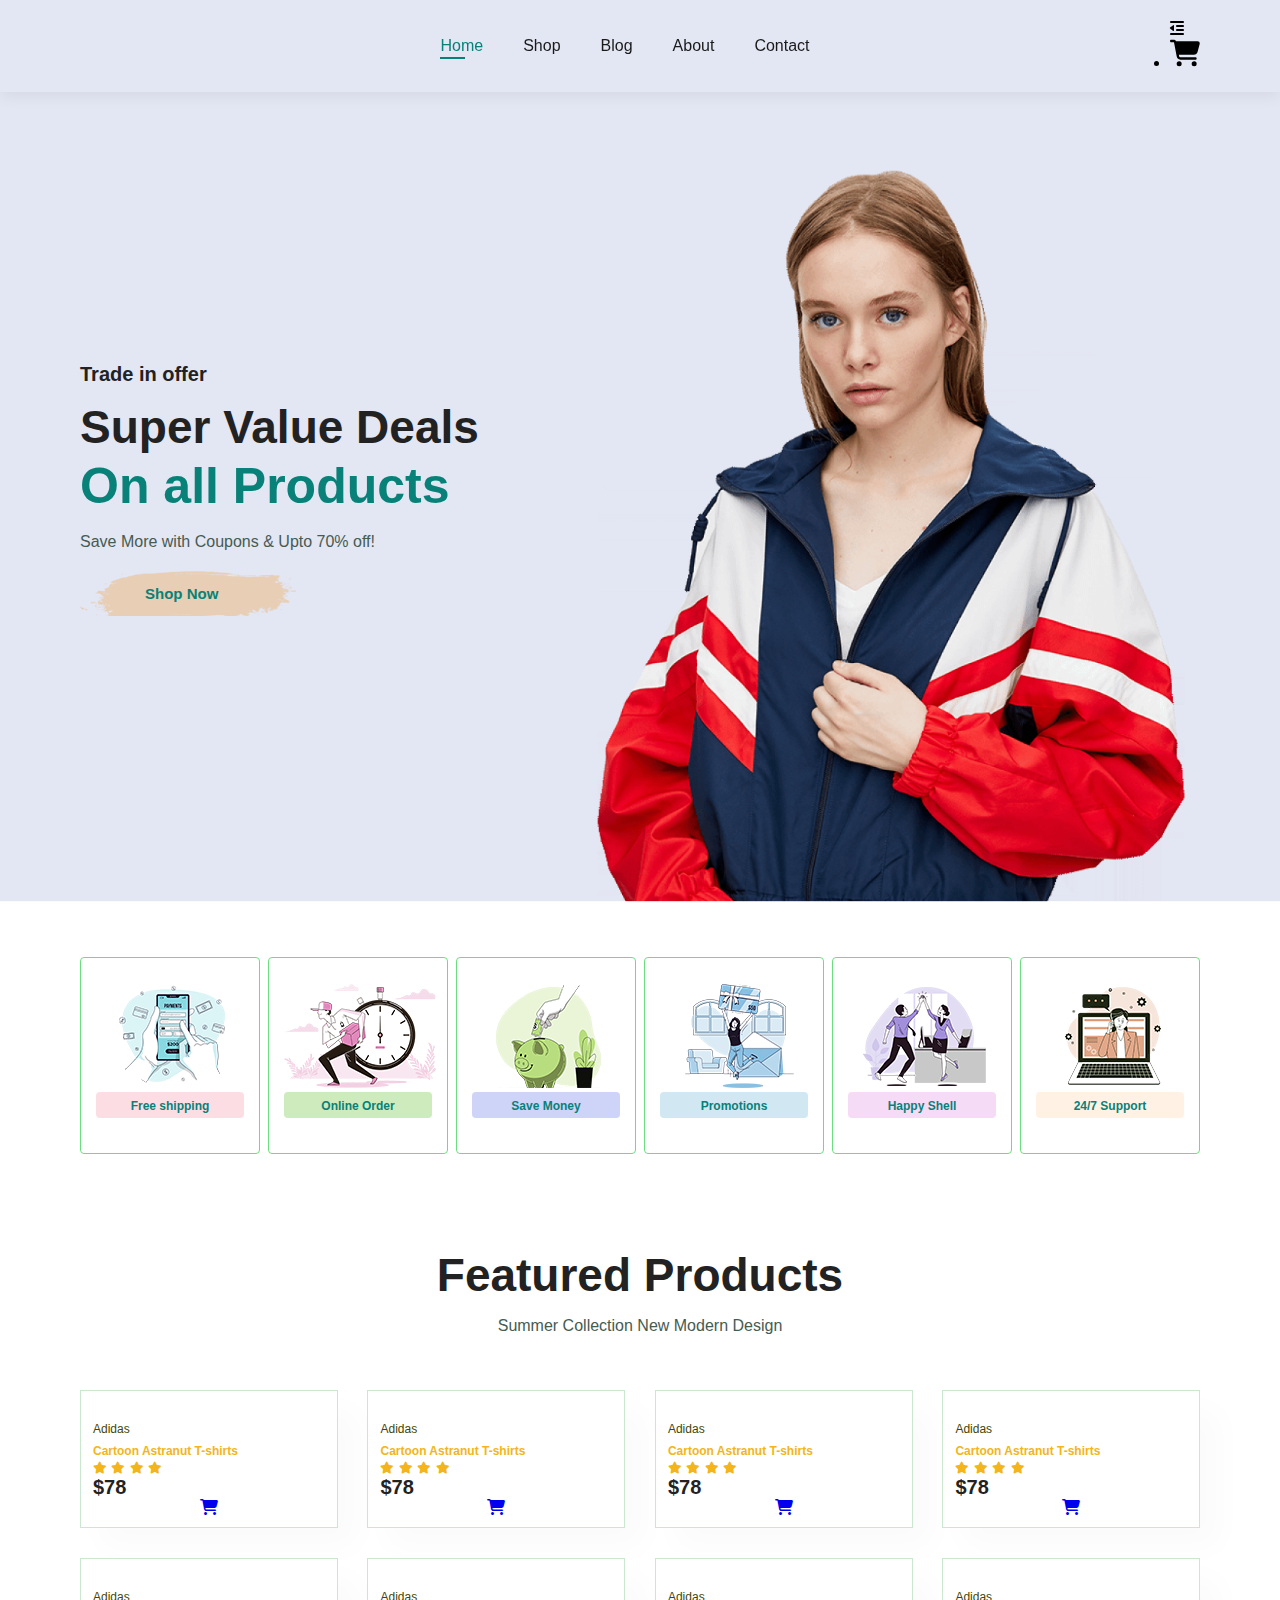
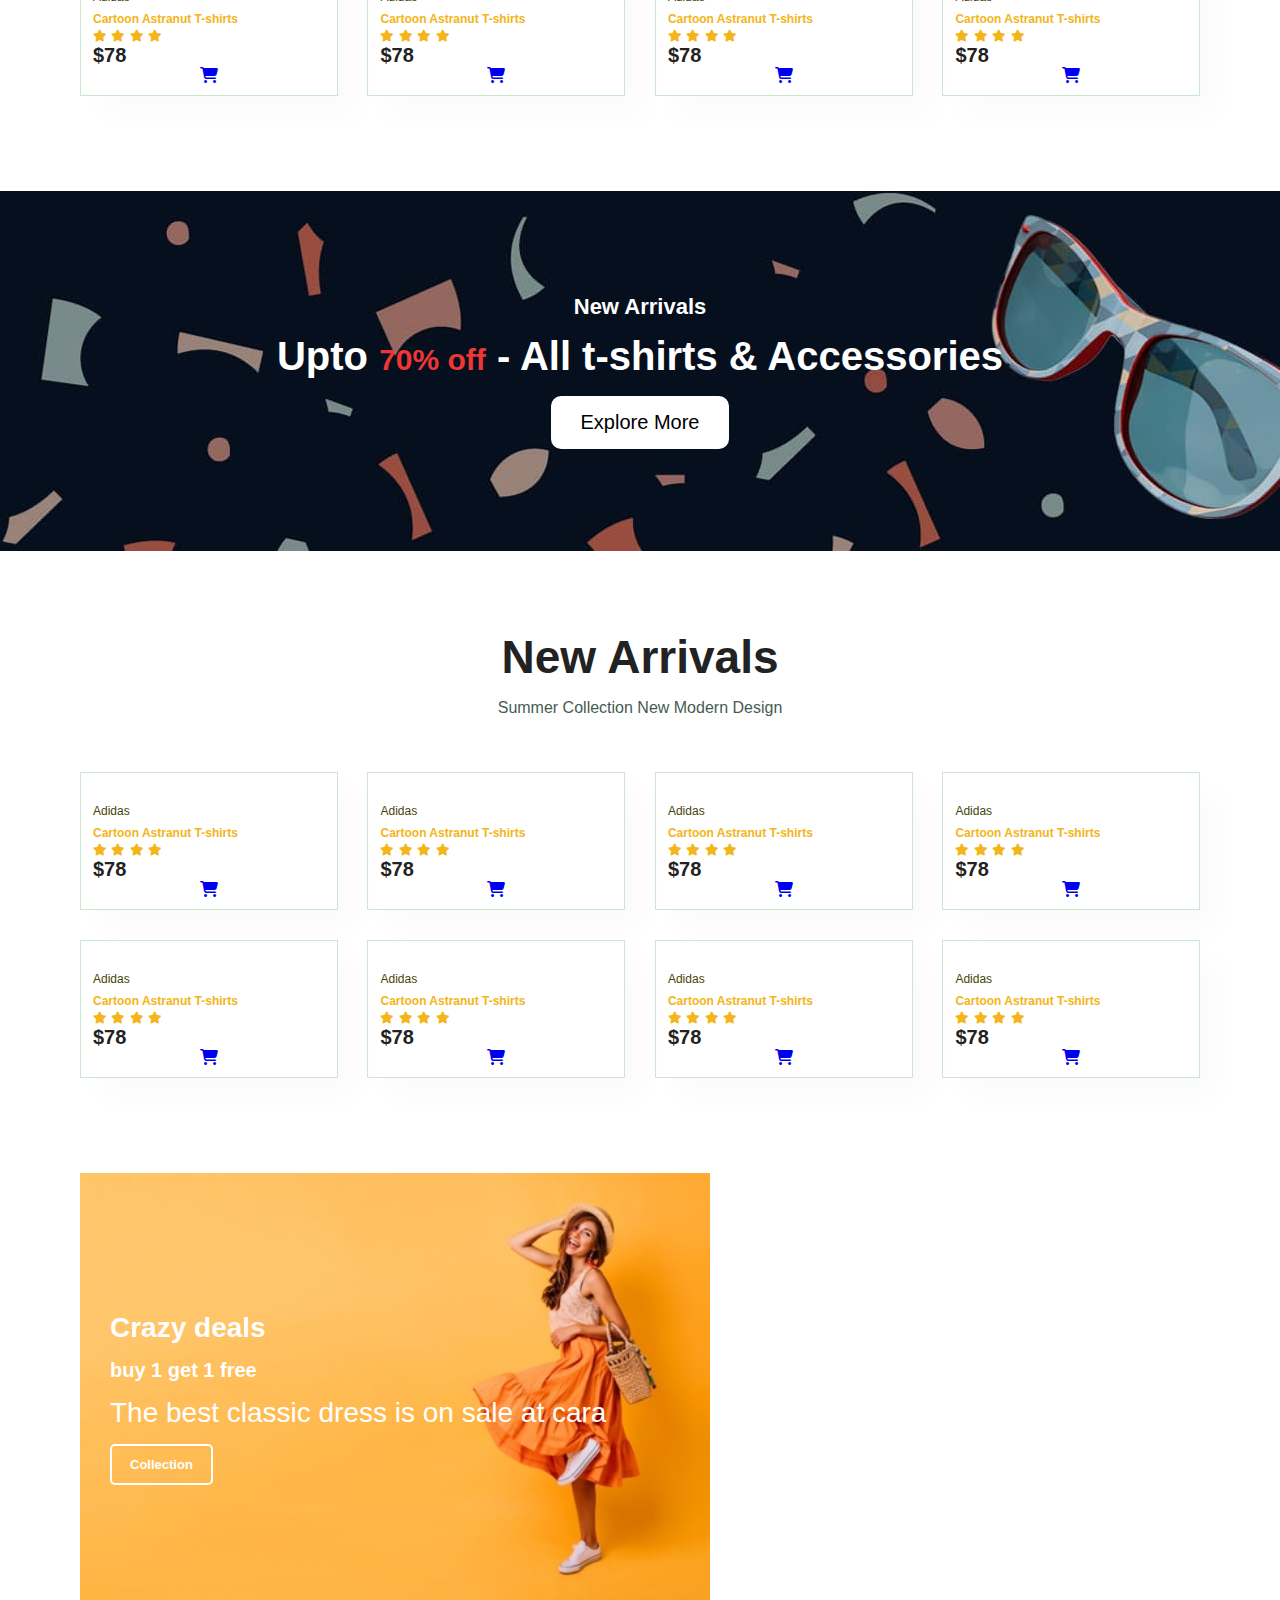
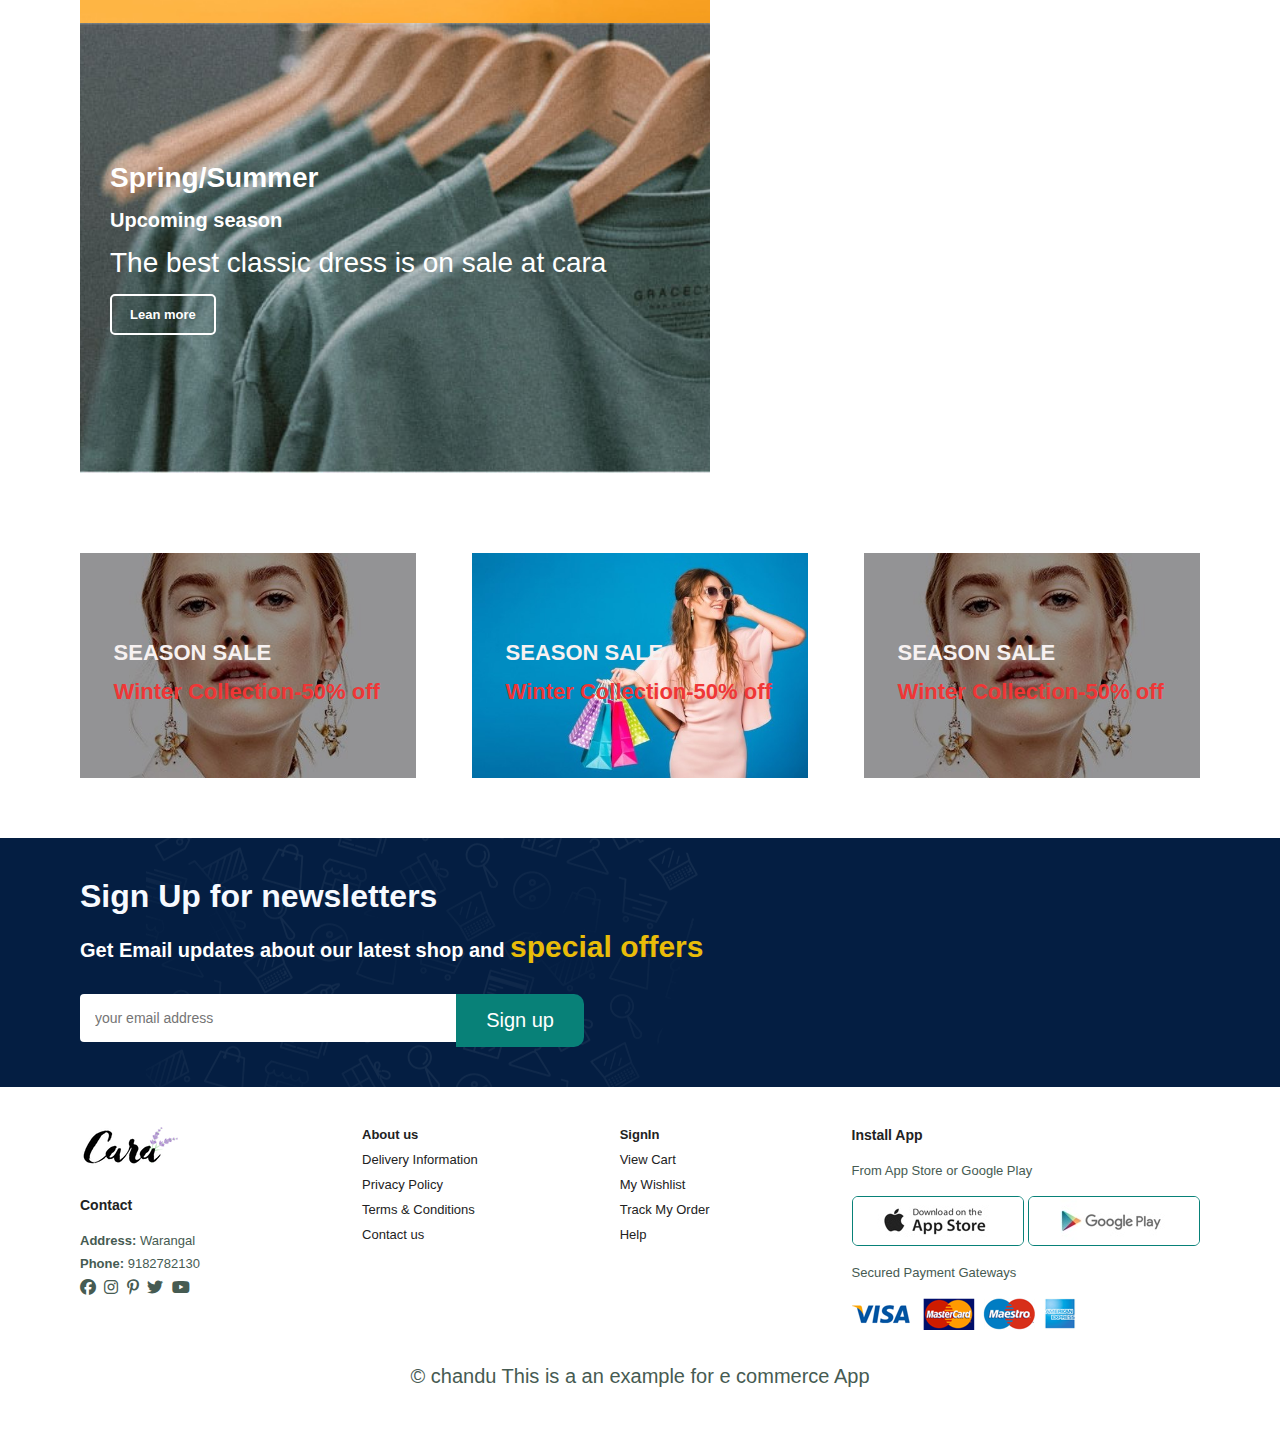
==== index.html @ d05af9f9 "project1" ====
<!DOCTYPE html>
<html lang="en">

<head>
    <meta charset="UTF-8">
    <meta http-equiv="X-UA-Compatible" content="IE=edge">
    <meta name="viewport" content="width=device-width, initial-scale=1.0">
    <title>ecommerce</title>
    <!-- css links -->
    <link rel="stylesheet" href="style.css">

    <link rel="stylesheet" href="https://cdnjs.cloudflare.com/ajax/libs/font-awesome/6.4.0/css/all.min.css">

    <!-- css links -->



</head>

<body>
    <section id="header">
        <a href="#"><img src="./assets/logo.png" alt=""></a>
        <div>
            <ul id="navbar">
                <li><a class="active" href="index.html">Home</a></li>
                <li><a href="shop.html">Shop</a></li>
                <li><a href="blog.html">Blog</a></li>
                <li><a href="about.html">About</a></li>
                <li><a href="contact.html">Contact</a></li>
             
            </ul>
        </div>
        <div id="mobile">
            <i id="bar" class="fas fa-outdent"> </i>
            <li><a href=""><svg xmlns="http://www.w3.org/2000/svg" width="30px" height="30px"
                viewBox="0 0 576 512"><!--! Font Awesome Pro 6.4.0 by @fontawesome - https://fontawesome.com License - https://fontawesome.com/license (Commercial License) Copyright 2023 Fonticons, Inc. -->
                <path
                    d="M0 24C0 10.7 10.7 0 24 0H69.5c22 0 41.5 12.8 50.6 32h411c26.3 0 45.5 25 38.6 50.4l-41 152.3c-8.5 31.4-37 53.3-69.5 53.3H170.7l5.4 28.5c2.2 11.3 12.1 19.5 23.6 19.5H488c13.3 0 24 10.7 24 24s-10.7 24-24 24H199.7c-34.6 0-64.3-24.6-70.7-58.5L77.4 54.5c-.7-3.8-4-6.5-7.9-6.5H24C10.7 48 0 37.3 0 24zM128 464a48 48 0 1 1 96 0 48 48 0 1 1 -96 0zm336-48a48 48 0 1 1 0 96 48 48 0 1 1 0-96z" />
            </svg> </a></li>
        </div>
    </section>
    <section id="hero">
        <h4>Trade in offer</h4>
        <h2>Super Value Deals</h2>
        <h1>On all Products</h1>
        <p> Save More with Coupons & Upto 70% off!</p>
        <button>Shop Now</button>
    </section>

    <section id="feature" class="section-p1">
        <div class="fe-box">
            <img src="img/features/f1.png" alt="">
            <h6>Free shipping</h6>
        </div>
        <div class="fe-box">
            <img src="img/features/f2.png" alt="">
            <h6>Online Order</h6>
        </div>
        <div class="fe-box">
            <img src="img/features/f3.png" alt="">
            <h6>Save Money</h6>
        </div>
        <div class="fe-box">
            <img src="img/features/f4.png" alt="">
            <h6>Promotions</h6>
        </div>
        <div class="fe-box">
            <img src="img/features/f5.png" alt="">
            <h6>Happy Shell</h6>
        </div>
        <div class="fe-box">
            <img src="img/features/f6.png" alt="">
            <h6>24/7 Support</h6>
        </div>
    </section>


    <section id="product1" class="section-p1">
        <h2>Featured Products </h2>
        <p>Summer Collection New Modern Design</p>
        <div class="pro-container">
            <div class="pro">
                <img src="img/Products/f1.jpg" alt="">
                <div class="des">
                    <span>Adidas</span>
                    <h5>Cartoon Astranut T-shirts</h5>
                    <div class="star">
                        <i class="fa-solid fa-star"></i>
                        <i class="fa-solid fa-star"></i>
                        <i class="fa-solid fa-star"></i>
                        <i class="fa-solid fa-star"></i>
                    </div>
                    <h4>$78</h4>
                </div>
                <a href="#"><i class="fa-solid fa-cart-shopping" id="cart"></i></i></a>
            </div>
            <div class="pro">
                <img src="img/Products/f2.jpg" alt="">
                <div class="des">
                    <span>Adidas</span>
                    <h5>Cartoon Astranut T-shirts</h5>
                    <div class="star">
                        <i class="fa-solid fa-star"></i>
                        <i class="fa-solid fa-star"></i>
                        <i class="fa-solid fa-star"></i>
                        <i class="fa-solid fa-star"></i>
                    </div>
                    <h4>$78</h4>
                </div>
                <a href="#"><i class="fa-solid fa-cart-shopping" id="cart"></i></i></a>
            </div>
            <div class="pro">
                <img src="img/Products/f3.jpg" alt="">
                <div class="des">
                    <span>Adidas</span>
                    <h5>Cartoon Astranut T-shirts</h5>
                    <div class="star">
                        <i class="fa-solid fa-star"></i>
                        <i class="fa-solid fa-star"></i>
                        <i class="fa-solid fa-star"></i>
                        <i class="fa-solid fa-star"></i>
                    </div>
                    <h4>$78</h4>
                </div>
                <a href="#"><i class="fa-solid fa-cart-shopping" id="cart"></i></i></a>
            </div>
            <div class="pro">
                <img src="img/Products/f4.jpg" alt="">
                <div class="des">
                    <span>Adidas</span>
                    <h5>Cartoon Astranut T-shirts</h5>
                    <div class="star">
                        <i class="fa-solid fa-star"></i>
                        <i class="fa-solid fa-star"></i>
                        <i class="fa-solid fa-star"></i>
                        <i class="fa-solid fa-star"></i>
                    </div>
                    <h4>$78</h4>
                </div>
                <a href="#"><i class="fa-solid fa-cart-shopping" id="cart"></i></i></a>
            </div>
            <div class="pro">
                <img src="img/Products/f5.jpg" alt="">
                <div class="des">
                    <span>Adidas</span>
                    <h5>Cartoon Astranut T-shirts</h5>
                    <div class="star">
                        <i class="fa-solid fa-star"></i>
                        <i class="fa-solid fa-star"></i>
                        <i class="fa-solid fa-star"></i>
                        <i class="fa-solid fa-star"></i>
                    </div>
                    <h4>$78</h4>
                </div>
                <a href="#"><i class="fa-solid fa-cart-shopping" id="cart"></i></i></a>
            </div>
            <div class="pro">
                <img src="img/Products/f6.jpg" alt="">
                <div class="des">
                    <span>Adidas</span>
                    <h5>Cartoon Astranut T-shirts</h5>
                    <div class="star">
                        <i class="fa-solid fa-star"></i>
                        <i class="fa-solid fa-star"></i>
                        <i class="fa-solid fa-star"></i>
                        <i class="fa-solid fa-star"></i>
                    </div>
                    <h4>$78</h4>
                </div>
                <a href="#"><i class="fa-solid fa-cart-shopping" id="cart"></i></i></a>
            </div>
            <div class="pro">
                <img src="img/Products/f7.jpg" alt="">
                <div class="des">
                    <span>Adidas</span>
                    <h5>Cartoon Astranut T-shirts</h5>
                    <div class="star">
                        <i class="fa-solid fa-star"></i>
                        <i class="fa-solid fa-star"></i>
                        <i class="fa-solid fa-star"></i>
                        <i class="fa-solid fa-star"></i>
                    </div>
                    <h4>$78</h4>
                </div>
                <a href="#"><i class="fa-solid fa-cart-shopping" id="cart"></i></i></a>
            </div>
            <div class="pro">
                <img src="img/Products/f8.jpg" alt="">
                <div class="des">
                    <span>Adidas</span>
                    <h5>Cartoon Astranut T-shirts</h5>
                    <div class="star">
                        <i class="fa-solid fa-star"></i>
                        <i class="fa-solid fa-star"></i>
                        <i class="fa-solid fa-star"></i>
                        <i class="fa-solid fa-star"></i>
                    </div>
                    <h4>$78</h4>
                </div>
                <a href="#"><i class="fa-solid fa-cart-shopping" id="cart"></i></i></a>
            </div>
        </div>
    </section>

    <section id="banner" class="section-m1">
        <h4>New Arrivals</h4>
        <h2>Upto <span>70% off</span> - All t-shirts & Accessories</h2>
        <button type="button" class="normal">Explore More </button>
    </section>

    <section id="product1" class="section-p1">
        <h2>New Arrivals </h2>
        <p>Summer Collection New Modern Design</p>
        <div class="pro-container">
            <div class="pro">
                <img src="img/Products/n1.jpg" alt="">
                <div class="des">
                    <span>Adidas</span>
                    <h5>Cartoon Astranut T-shirts</h5>
                    <div class="star">
                        <i class="fa-solid fa-star"></i>
                        <i class="fa-solid fa-star"></i>
                        <i class="fa-solid fa-star"></i>
                        <i class="fa-solid fa-star"></i>
                    </div>
                    <h4>$78</h4>
                </div>
                <a href="#"><i class="fa-solid fa-cart-shopping" id="cart"></i></i></a>
            </div>
            <div class="pro">
                <img src="img/Products/n2.jpg" alt="">
                <div class="des">
                    <span>Adidas</span>
                    <h5>Cartoon Astranut T-shirts</h5>
                    <div class="star">
                        <i class="fa-solid fa-star"></i>
                        <i class="fa-solid fa-star"></i>
                        <i class="fa-solid fa-star"></i>
                        <i class="fa-solid fa-star"></i>
                    </div>
                    <h4>$78</h4>
                </div>
                <a href="#"><i class="fa-solid fa-cart-shopping" id="cart"></i></i></a>
            </div>
            <div class="pro">
                <img src="img/Products/n3.jpg" alt="">
                <div class="des">
                    <span>Adidas</span>
                    <h5>Cartoon Astranut T-shirts</h5>
                    <div class="star">
                        <i class="fa-solid fa-star"></i>
                        <i class="fa-solid fa-star"></i>
                        <i class="fa-solid fa-star"></i>
                        <i class="fa-solid fa-star"></i>
                    </div>
                    <h4>$78</h4>
                </div>
                <a href="#"><i class="fa-solid fa-cart-shopping" id="cart"></i></i></a>
            </div>
            <div class="pro">
                <img src="img/Products/n4.jpg" alt="">
                <div class="des">
                    <span>Adidas</span>
                    <h5>Cartoon Astranut T-shirts</h5>
                    <div class="star">
                        <i class="fa-solid fa-star"></i>
                        <i class="fa-solid fa-star"></i>
                        <i class="fa-solid fa-star"></i>
                        <i class="fa-solid fa-star"></i>
                    </div>
                    <h4>$78</h4>
                </div>
                <a href="#"><i class="fa-solid fa-cart-shopping" id="cart"></i></i></a>
            </div>
            <div class="pro">
                <img src="img/Products/n5.jpg" alt="">
                <div class="des">
                    <span>Adidas</span>
                    <h5>Cartoon Astranut T-shirts</h5>
                    <div class="star">
                        <i class="fa-solid fa-star"></i>
                        <i class="fa-solid fa-star"></i>
                        <i class="fa-solid fa-star"></i>
                        <i class="fa-solid fa-star"></i>
                    </div>
                    <h4>$78</h4>
                </div>
                <a href="#"><i class="fa-solid fa-cart-shopping" id="cart"></i></i></a>
            </div>
            <div class="pro">
                <img src="img/Products/n6.jpg" alt="">
                <div class="des">
                    <span>Adidas</span>
                    <h5>Cartoon Astranut T-shirts</h5>
                    <div class="star">
                        <i class="fa-solid fa-star"></i>
                        <i class="fa-solid fa-star"></i>
                        <i class="fa-solid fa-star"></i>
                        <i class="fa-solid fa-star"></i>
                    </div>
                    <h4>$78</h4>
                </div>
                <a href="#"><i class="fa-solid fa-cart-shopping" id="cart"></i></i></a>
            </div>
            <div class="pro">
                <img src="img/Products/n7.jpg" alt="">
                <div class="des">
                    <span>Adidas</span>
                    <h5>Cartoon Astranut T-shirts</h5>
                    <div class="star">
                        <i class="fa-solid fa-star"></i>
                        <i class="fa-solid fa-star"></i>
                        <i class="fa-solid fa-star"></i>
                        <i class="fa-solid fa-star"></i>
                    </div>
                    <h4>$78</h4>
                </div>
                <a href="#"><i class="fa-solid fa-cart-shopping" id="cart"></i></i></a>
            </div>
            <div class="pro">
                <img src="img/Products/n8.jpg" alt="">
                <div class="des">
                    <span>Adidas</span>
                    <h5>Cartoon Astranut T-shirts</h5>
                    <div class="star">
                        <i class="fa-solid fa-star"></i>
                        <i class="fa-solid fa-star"></i>
                        <i class="fa-solid fa-star"></i>
                        <i class="fa-solid fa-star"></i>
                    </div>
                    <h4>$78</h4>
                </div>
                <a href="#"><i class="fa-solid fa-cart-shopping" id="cart"></i></i></a>
            </div>
        </div>
    </section>


    <section id="sm-banner" class="section-p1">
        <div class="banner-box">
            <h4>Crazy deals</h4>
            <h2>buy 1 get 1 free</h2>
            <span>The best classic dress is on sale at cara </span>
            <button class="white">Collection</button>
        </div>
        <div class="banner-box banner-box2">
            <h4>Spring/Summer</h4>
            <h2>Upcoming season</h2>
            <span>The best classic dress is on sale at cara </span>
            <button class="white">Lean more</button>
        </div>
    </section>

    <section id="banner3" class="section-p1">
        <div class="banner-box">
            <h2>SEASON SALE</h2>
            <h3>Winter Collection-50% off</h3>
        </div>
        <div class="banner-box banner-box2">
            <h2>SEASON SALE</h2>
            <h3>Winter Collection-50% off</h3>
        </div>
        <div class="banner-box banner-box3">
            <h2>SEASON SALE</h2>
            <h3>Winter Collection-50% off</h3>
        </div>

    </section>

    <section id="newsletter" class="section-p1">
        <div class="news-text">
            <h4>Sign Up for newsletters</h4>
            <p>Get Email updates about our latest shop and <span>special offers</span> </p>
        </div>
        <div class="form">
            <input type="text" placeholder="your email address">
            <button class="normal">Sign up</button>
        </div>
    </section>

    <footer class="section-p1">
        <div class="col">
            <img class="logo" src="img/logo.png" alt="">
            <h4>Contact</h4>
            <p><strong>Address:</strong> Warangal</p>
            <p><strong>Phone:</strong>&nbsp;9182782130</p>

            <div class="follow">
                <i class="fab fa-facebook"></i>
                <i class="fab fa-instagram"></i>
                <i class="fab fa-pinterest-p"></i>
                <i class="fab fa-twitter"></i>
                <i class="fab fa-youtube"></i>
    
            </div>
        </div>
        
        <div class="col">
            <a href="#"> <strong>About us </strong></a>
            <a href="#">Delivery Information</a>
            <a href="#">Privacy Policy</a>
            <a href="#">Terms & Conditions</a>
            <a href="#">Contact us</a>
        </div>
        <div class="col">
            <a href="#"><strong>SignIn</strong></a>
            <a href="#">View Cart</a>
            <a href="#">My Wishlist</a>
            <a href="#">Track My Order</a>
            <a href="#">Help</a>
        </div>
        <div class="col install">
            <h4>Install App</h4>
            <p> From App Store or Google Play</p>
            <div class="row">
                <img src="img/pay/app.jpg" alt="">
                <img src="img/pay/play.jpg" alt="">
            </div>
            <p>Secured Payment Gateways</p>
            <img src="img/pay/pay.png" alt="">
        </div>
        
        <div class="copyright">
            <p>&copy chandu This is a an example for e commerce App</p>
        </div>

    </footer>

    <script src="script.js"></script>
</body>

</html>
---- style.css ----
@import url("https://fonts.googleapis.com/css2?family=League+Spartan&display=swap");
* {
  margin: 0;
  padding: 0;
  box-sizing: border-box;
  font-family: "spartan", sans-serif;
}
h1 {
  font-size: 50px;
  line-height: 64px;
  color: #222;
}
h2 {
  font-size: 46px;
  line-height: 53px;
  color: #222;
}
h4 {
  font-size: 20px;
  color: #222;
}
h6 {
  font-weight: 16px;
  font-size: 12px;
}
p {
  font-size: 16px;
  color: #465b52;
  margin: 15px 0 20px 0;
}
.section-p1 {
  padding: 40px 80px;
}
.section-m1 {
  margin: 40px 0;
}

button.normal {
  font-size: 20px;
  font-weight: 500;
  padding: 15px 30px;
  color: #000;
  background-color: #fff;
  border-bottom: 4px;
  border-radius: 10px;
  cursor: pointer;
  border: none;
  outline: none;
  transition: 0.2s;
}
button.white {
  font-size: 13px;
  font-weight: 600;
  padding: 11px 18px;
  color: hsl(0, 0%, 100%);
  background-color: transparent;
  border-bottom: 4px;
  border-radius: 5px;
  cursor: pointer;
  border: 2.5px solid white;
  outline: none;
  transition: 0.2s;
}

body {
  width: 100%;
}

/* home page */
#header {
  display: flex;
  align-items: center;
  justify-content: space-between;
  padding: 20px 80px;
  background: #e3e6f3;
  box-shadow: 0 5px 15px rgba(0, 0, 0, 0.06);
  z-index: 999;
  position: sticky;
  left: 0;
  top: 0;
}

#navbar {
  display: flex;
  align-items: center;
  justify-self: center;
}
#navbar li {
  list-style: none;
  padding: 0 20px;
  position: relative;
}
#navbar li a {
  text-decoration: none;
  font-size: 16px;
  font-weight: 700px;
  color: #1a1a1a;
  transition: 0.3s ease;
}

#navbar li a:hover,
#navbar li a.active {
  color: #088178;
}
#navbar li a.active::after,
#navbar li a:hover::after {
  content: "";
  width: 30%;
  height: 2px;
  background: #088178;
  position: absolute;
  bottom: -4px;
  left: 20px;
  transition: 0.3s ease;
}

/* Home page */
#hero {
  background-image: url("img/hero4.png");
  height: 90vh;
  width: 100%;
  background-size: cover;
  background-position: top 25% right 0;
  padding: 0 80px;
  display: flex;
  flex-direction: column;
  align-items: flex-start;
  justify-content: center;
}
#hero {
  padding-bottom: 15px;
}
#hero h1 {
  color: #088178;
}
#hero button {
  background-image: url("img/button.png");
  background-color: transparent;
  color: #088178;
  border: 0px;
  padding: 14px 80px 14px 65px;
  background-repeat: no-repeat;
  cursor: pointer;
  font-weight: 700;
  font-size: 15px;
}

#hero h4 {
  padding-bottom: 15px;
}

#feature .fe-box {
  width: 180px;
  text-align: center;
  padding: 25px 15px;
  box-shadow: 20px 20px 34px rgba(0, 0, 0, 0.3), opacity(0.3);
  border: 0.1px solid #6dde80;
  border-radius: 4px;
  margin: 15px 0;
}

#feature .fe-box:hover {
  box-shadow: 20px 20px 34px rgba(60, 221, 124, 0.1);
}

#feature .fe-box h6 {
  width: 100%;
  margin-bottom: 10px;
}
#feature {
  display: flex;
  align-items: center;
  justify-content: space-between;
  flex-wrap: wrap;
}
#feature .fe-box h6 {
  display: inline-block;
  padding: 8px 8px 6px 8px;
  line-height: 1;
  border-radius: 4px;
  color: #088178;
  background-color: #fddde4;
}

#feature .fe-box:nth-child(2) h6 {
  background-color: #cdebbc;
}
#feature .fe-box:nth-child(3) h6 {
  background-color: #cdd4f8;
}
#feature .fe-box:nth-child(4) h6 {
  background-color: #d1e8f2;
}
#feature .fe-box:nth-child(5) h6 {
  background-color: #f6dbf6;
}
#feature .fe-box:nth-child(6) h6 {
  background-color: #fff2e5;
}
#product1 {
  text-align: center;
}

#product1 {
  text-align: center;
}

#product1 .pro {
  width: 23%;
  min-width: 250px;
  padding: 10px 12px;
  border: 1px solid #cce7d0;
  border-radius: 1px solid #cce7d0;
  box-shadow: 20px 20px 30px rgba(0, 0, 0, 0.02);
  margin: 15px 0;
  position: relative;
  transition: 0.2 ease;
}

#product1 .pro-container {
  display: flex;
  flex-wrap: wrap;
  justify-content: space-between;
  padding-top: 20px;
}

#product1 .pro img {
  width: 100%;
  border-radius: 20px;
}
#product1 .pro:hover {
  box-shadow: 20px 20px 30px rgba(0, 0, 0, 0.02);
}

#product1 .pro .des {
  text-align: start;
  padding: 10x 0;
}

#product1 .pro .des span {
  color: #454507;
  font-size: 12px;
}
#product1 .pro .des h5 {
  padding-top: 7px;
  color: #454507;
  font-size: 14px;
}

#product1 .pro .des h5 {
  font-size: 12px;
  color: rgb(243, 181, 25);
}

#product1 .pro .des i {
  font-size: 12px;
  color: rgb(243, 181, 25);
}
#product1 .pro .cart {
  width: 40px;
  height: 40px;
  line-height: 40px;
  border-radius: 50px;
  background-color: #518a59;
  font-weight: 500;
  color: #088178;
  border: 1px solid #cce7d0;
  border: 20px;
  right: 10px;
}

#banner {
  display: flex;
  flex-direction: column;
  justify-content: center;
  align-items: center;
  text-align: center;
  background-image: url("img/banner/b2.jpg");
  width: 100%;
  height: 40vh;
  background-size: cover;
  background-position: center;
}

#banner h4 {
  color: white;
  font-size: 22px;
}
#banner h2 {
  color: white;
  font-size: 40px;
  padding: 10px 0;
}
#banner h2 span {
  color: #ef3636;
  font-size: 30px;
  padding: 10px 0;
}

#banner button:hover {
  background: #088178;
  color: #ffffff;
}

#sm-banner {
  display: flex;
  justify-content: space-between;
  flex-wrap: wrap;
}
#sm-banner .banner-box {
  display: flex;
  flex-direction: column;
  justify-content: center;
  align-items: flex-start;
  background-image: url("img/banner/b17.jpg");
  min-width: 630px;
  height: 50vh;
  background-size: cover;
  background-position: center;
  padding: 30px;
}
#sm-banner .banner-box2 {
  background-image: url("img/banner/b10.jpg");
}

#sm-banner h4 {
  color: white;
  font-size: 20px;
  font-weight: 300px;
}
#sm-banner h2 {
  color: white;
  font-size: 20px;
  font-weight: 600px;
}

#sm-banner h4 {
  color: white;
  font-size: 28px;
  font-weight: 800px;
}
#sm-banner span {
  color: white;
  font-size: 28px;
  font-weight: 800px;
  padding-bottom: 15px;
}
#sm-banner .banner-box:hover button {
  background: #088178;
  border: 1px solid #088178;
}

#banner3 {
  display: flex;
  flex-direction: row;
  justify-content: space-between;
  flex-wrap: wrap;
  width: 100%;
}
#banner3 .banner-box {
  display: flex;
  flex-direction: column;
  justify-content: center;
  align-items: flex-start;
  background-image: url("img/banner/b7.jpg");
  min-width: 30%;
  height: 25vh;
  background-size: cover;
  background-position: center;
  margin-bottom: 20px;
}

#banner3 .banner-box2 {
  background-image: url("img/banner/b4.jpg");
}
#banner3 .banner-box2 {
  background-image: url("img/banner/b18.jpg");
}

#banner3 h2 {
  margin-left: 10%;
  color: #f7f1f1;
  font-weight: 900;
  font-size: 22px;
}
#banner3 h3 {
  margin-left: 10%;
  color: #ef3636;
  font-weight: 900;
  font-size: 22px;
}

#newsletter {
  display: flex;
  justify-content: space-between;
  gap: 10px;
  flex-wrap: wrap;
  align-items: center;
  background-image: url("img/banner/b14.png");
  background-color: #041e42;
  background-repeat: no-repeat;
  background-position: 20% 30%;
}

#newsletter h4 {
  font-size: 32px;
  font-weight: 600;
  color: #f7faff;
}
#newsletter p {
  font-size: 20px;
  font-weight: 600;
  color: #ffffff;
}
#newsletter p span {
  font-size: 30px;
  font-weight: 700;
  color: #e9bc09;
}

#newsletter .form {
  display: flex;
  flex-direction: row;
  width: 45%;
  border-top-right-radius: 0px;
  border-bottom-right-radius: 0px;
}
#newsletter input {
  height: 3rem;
  padding: 0 1em;
  font-size: 14px;
  width: 100%;
  border: 1px solid transparent;
  border-radius: 4px;
  outline: none;
  border-top-right-radius: 0px;
  border-bottom-right-radius: 0px;
}

#newsletter button {
  background-color: #088178;
  color: #fff;
  white-space: nowrap;
  border-top-left-radius: 0px;
  border-bottom-left-radius: 0px;
}

footer{
    display: flex;
    flex-wrap: wrap;
    justify-content: space-between;    
}

footer .col{
    display: flex;
    flex-direction: column;
    align-items: flex-start;
    margin-bottom:20px;
}
 
footer .logo{
    margin-bottom: 30px;     
}
footer h4{
    font-size:14px;
    padding-bottom:20px;
}
footer p{
    font-size:13px;        
    margin: 0 0  8px 0;
    text-decoration: none;       

}
footer a{
    font-size:13px; 
    text-decoration: none;       
    color: #222;
    margin-bottom:10px;
}


footer .follow i{
    color:#465b52; 
    padding-right: 4px;
    cursor: pointer;
}
footer .install .row img{
    border: 1px solid #088178;
    border-radius:6px;
    
}

footer .install img{
    margin:10px  0  15px  0;
}

footer .follow i:hover,footer a:hover{
    color:#088178;
}

footer .copyright{
        width:100%;
        text-align:center;
}

footer .copyright p{
    font-size:20px;
}
/* shop page */

/* single product  */

/* blog page  */

/* about page  */

/* Media query*/
@media(max-width:799px) {
#navbar {
  display: flex;
  flex-direction: column;
  align-items:flex-start;
  justify-content: center;
  position: fixed;
  top: 0;
  right:-300px ;
  height: 100vh;
  background-color:#e3e6f3;
  box-shadow: 0 40px 60px rgba(0, 0,0, 0.1);
  padding: 80px 0 0 10px;

}   
#navbar li{
    margin-bottom: 25px;
}
    
}
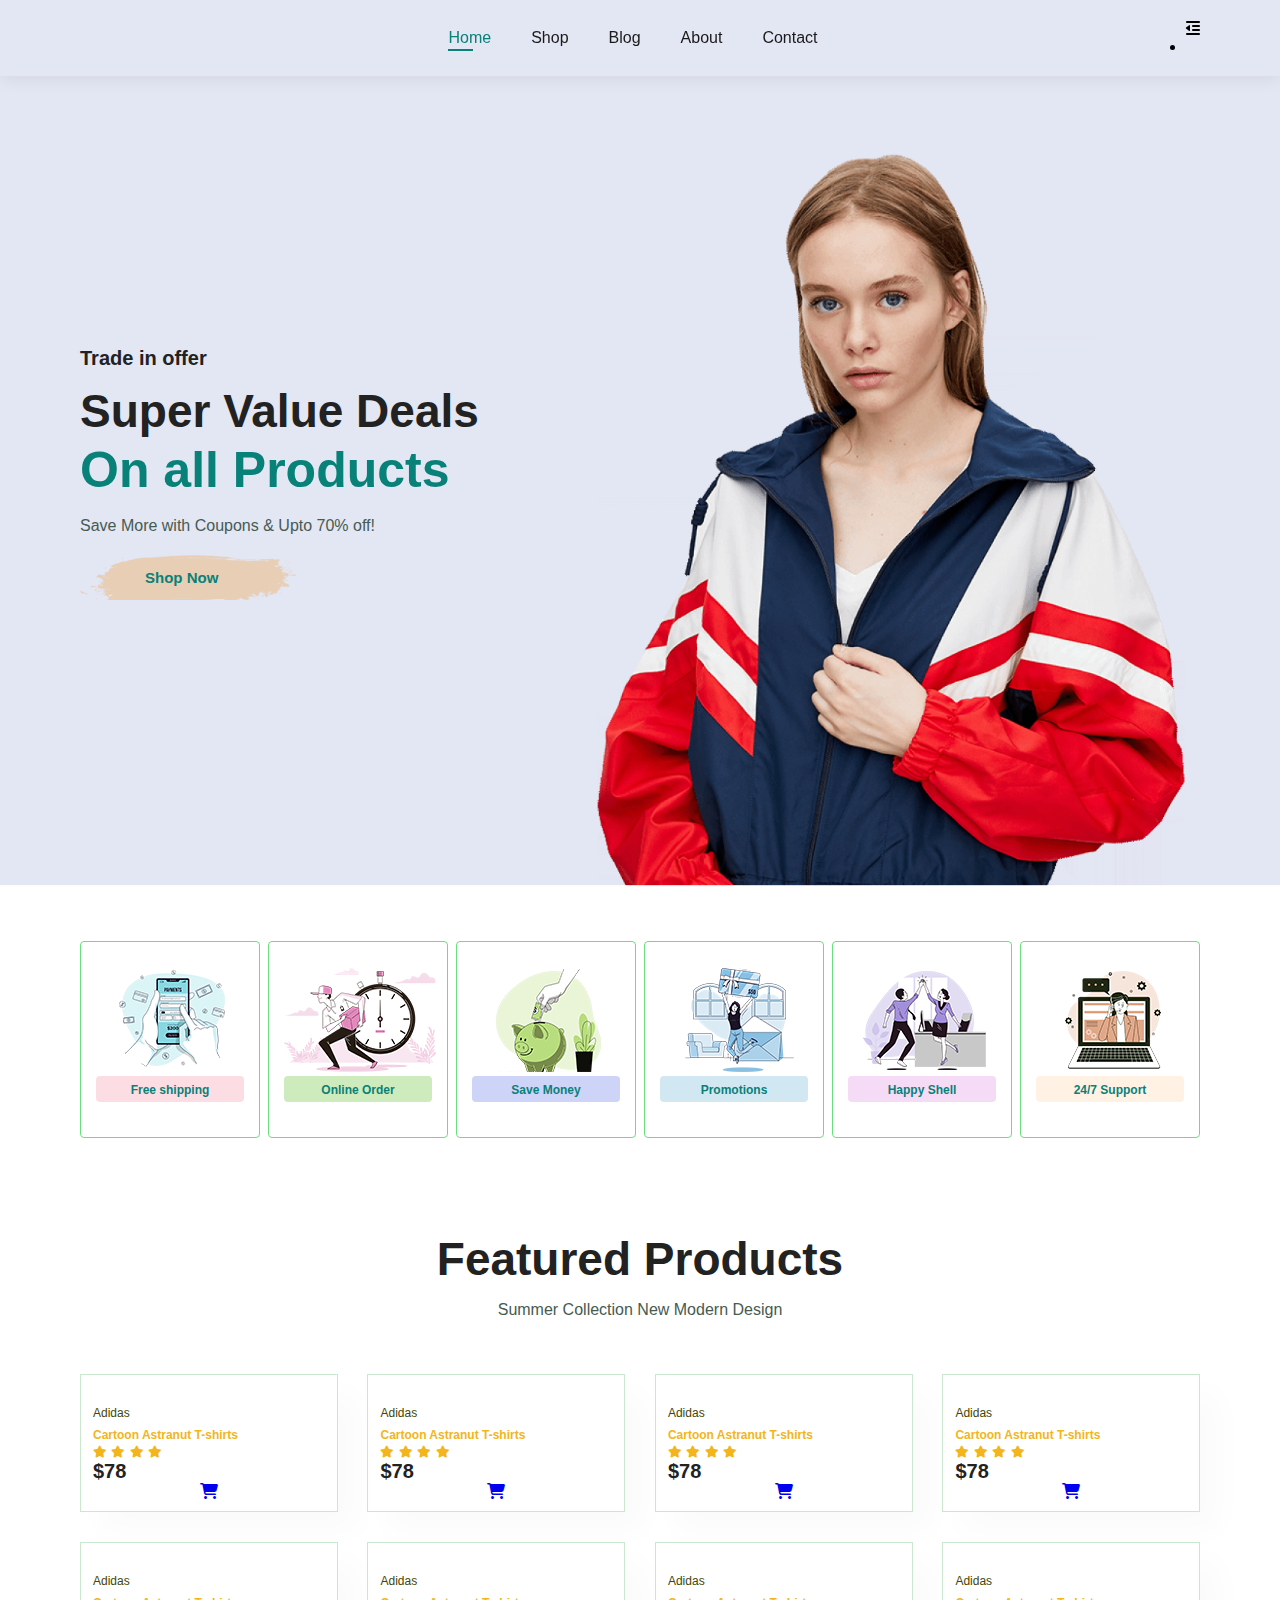
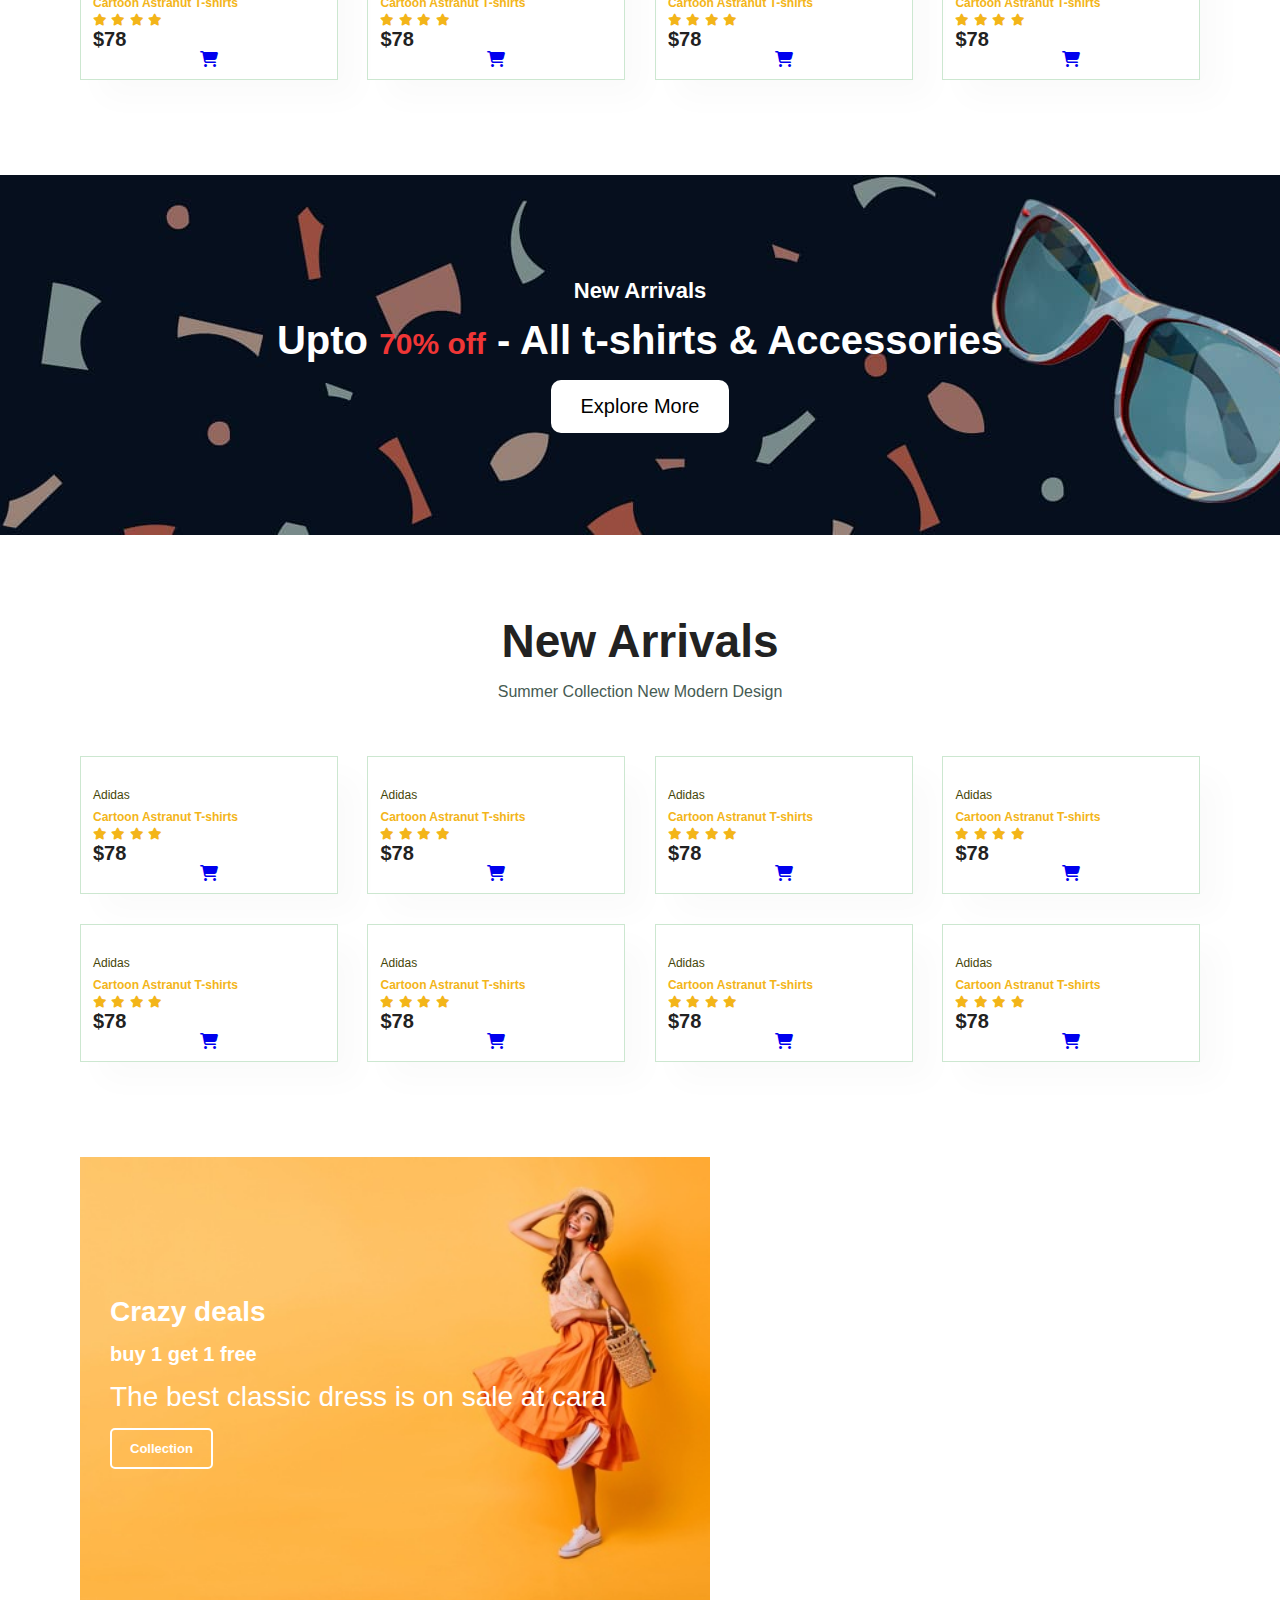
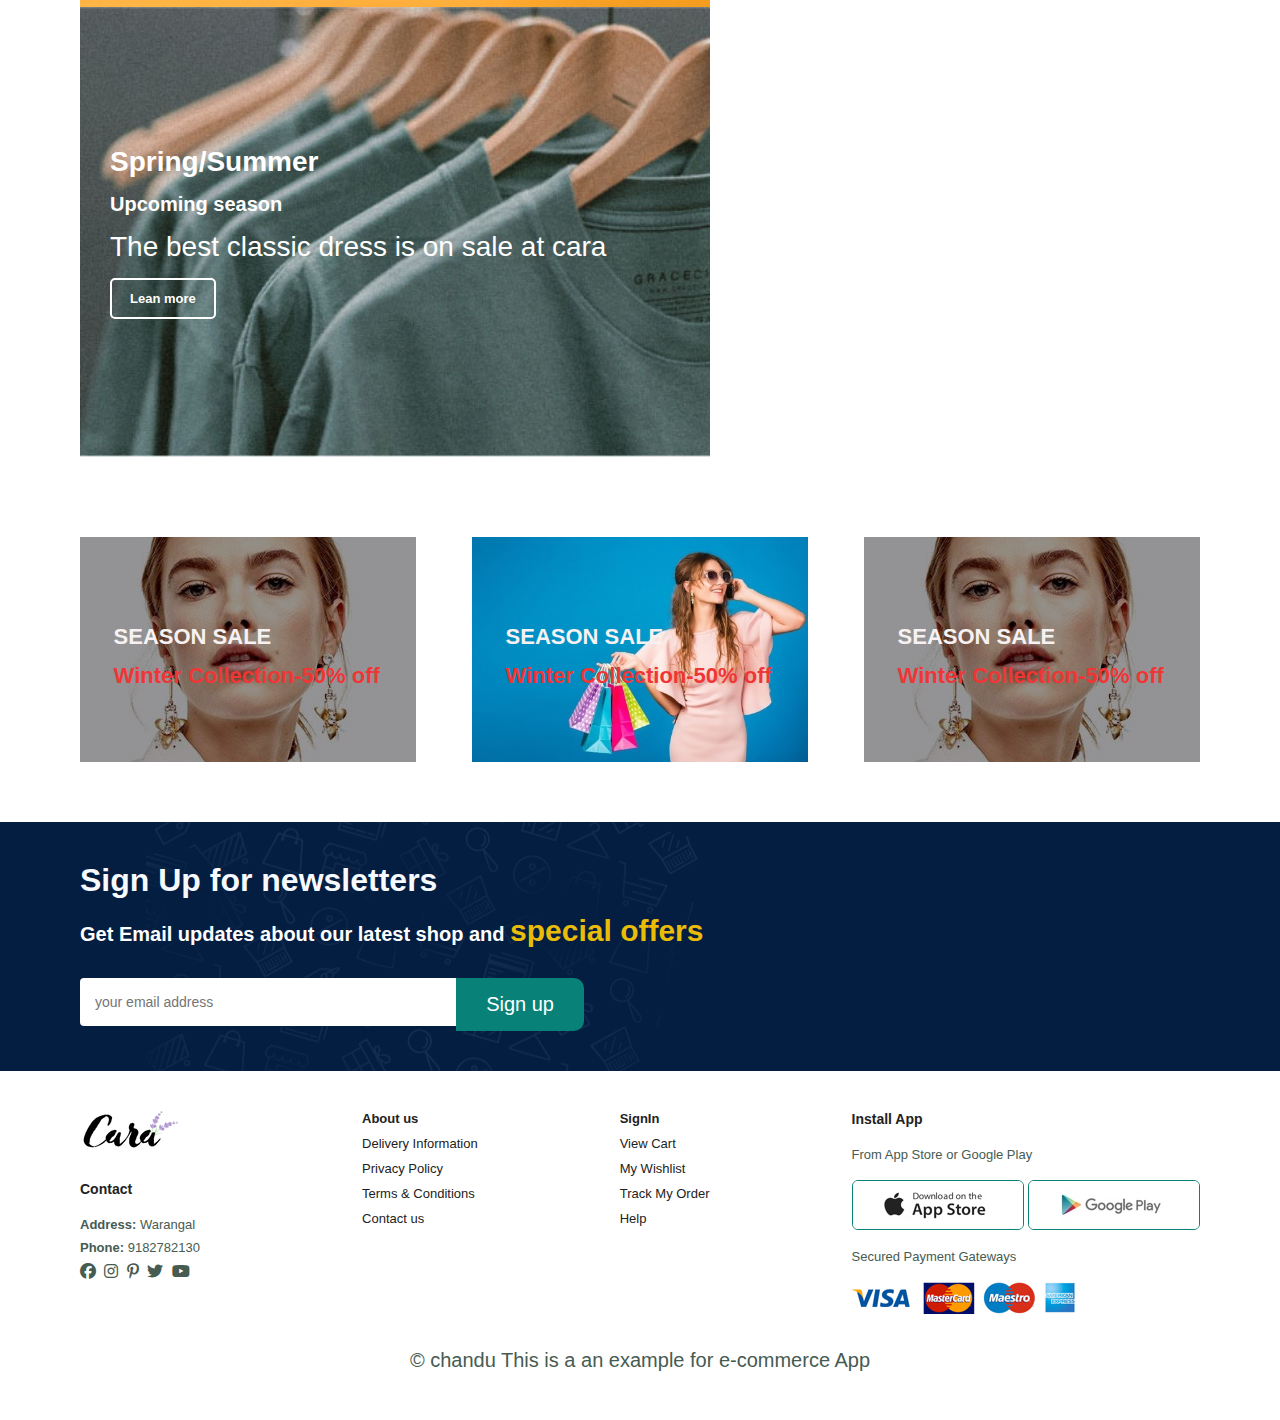
==== commit 7b3f2db4: "adding media queries" ====
--- a/index.html
+++ b/index.html
@@ -32,10 +32,8 @@
         </div>
         <div id="mobile">
             <i id="bar" class="fas fa-outdent"> </i>
-            <li><a href=""><svg xmlns="http://www.w3.org/2000/svg" width="30px" height="30px"
-                viewBox="0 0 576 512"><!--! Font Awesome Pro 6.4.0 by @fontawesome - https://fontawesome.com License - https://fontawesome.com/license (Commercial License) Copyright 2023 Fonticons, Inc. -->
-                <path
-                    d="M0 24C0 10.7 10.7 0 24 0H69.5c22 0 41.5 12.8 50.6 32h411c26.3 0 45.5 25 38.6 50.4l-41 152.3c-8.5 31.4-37 53.3-69.5 53.3H170.7l5.4 28.5c2.2 11.3 12.1 19.5 23.6 19.5H488c13.3 0 24 10.7 24 24s-10.7 24-24 24H199.7c-34.6 0-64.3-24.6-70.7-58.5L77.4 54.5c-.7-3.8-4-6.5-7.9-6.5H24C10.7 48 0 37.3 0 24zM128 464a48 48 0 1 1 96 0 48 48 0 1 1 -96 0zm336-48a48 48 0 1 1 0 96 48 48 0 1 1 0-96z" />
+            <li>
+                
             </svg> </a></li>
         </div>
     </section>
@@ -421,7 +419,7 @@
         </div>
         
         <div class="copyright">
-            <p>&copy chandu This is a an example for e commerce App</p>
+            <p>&copy chandu This is a an example for e-commerce App</p>
         </div>
 
     </footer>
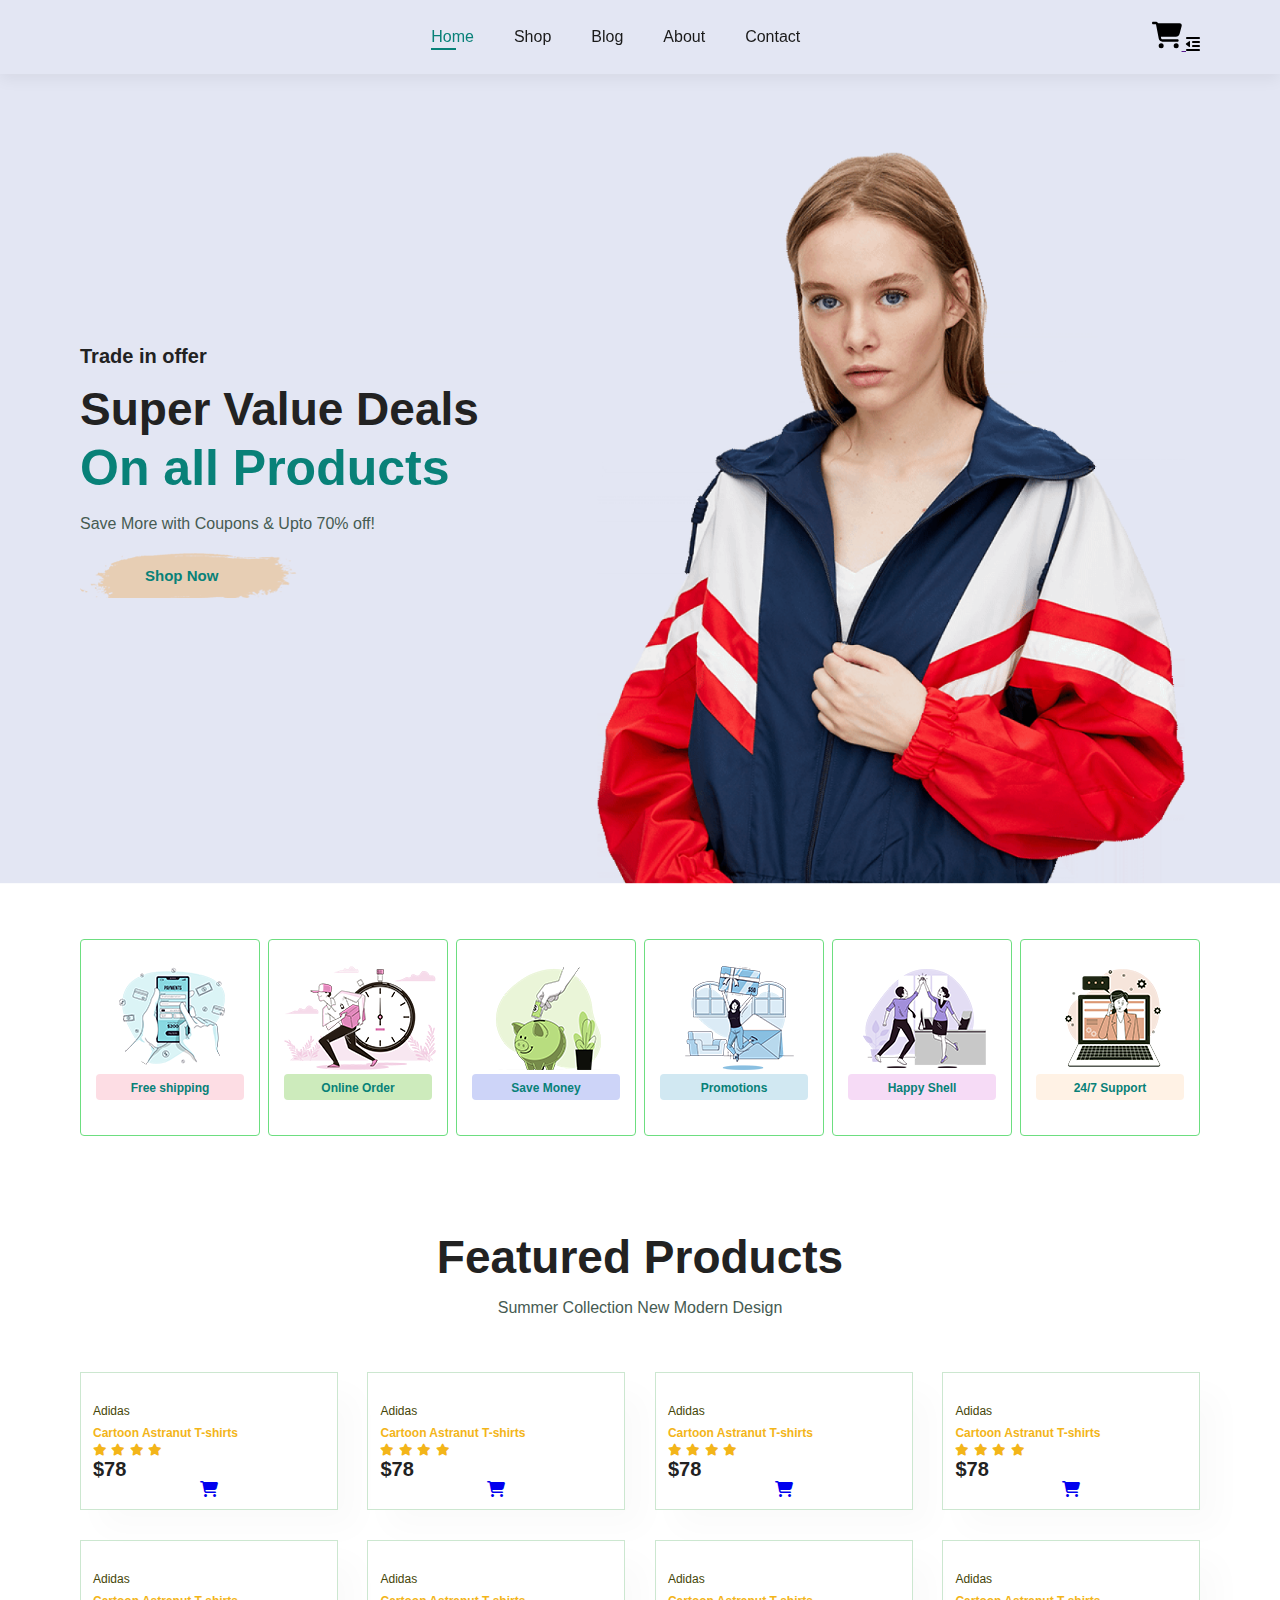
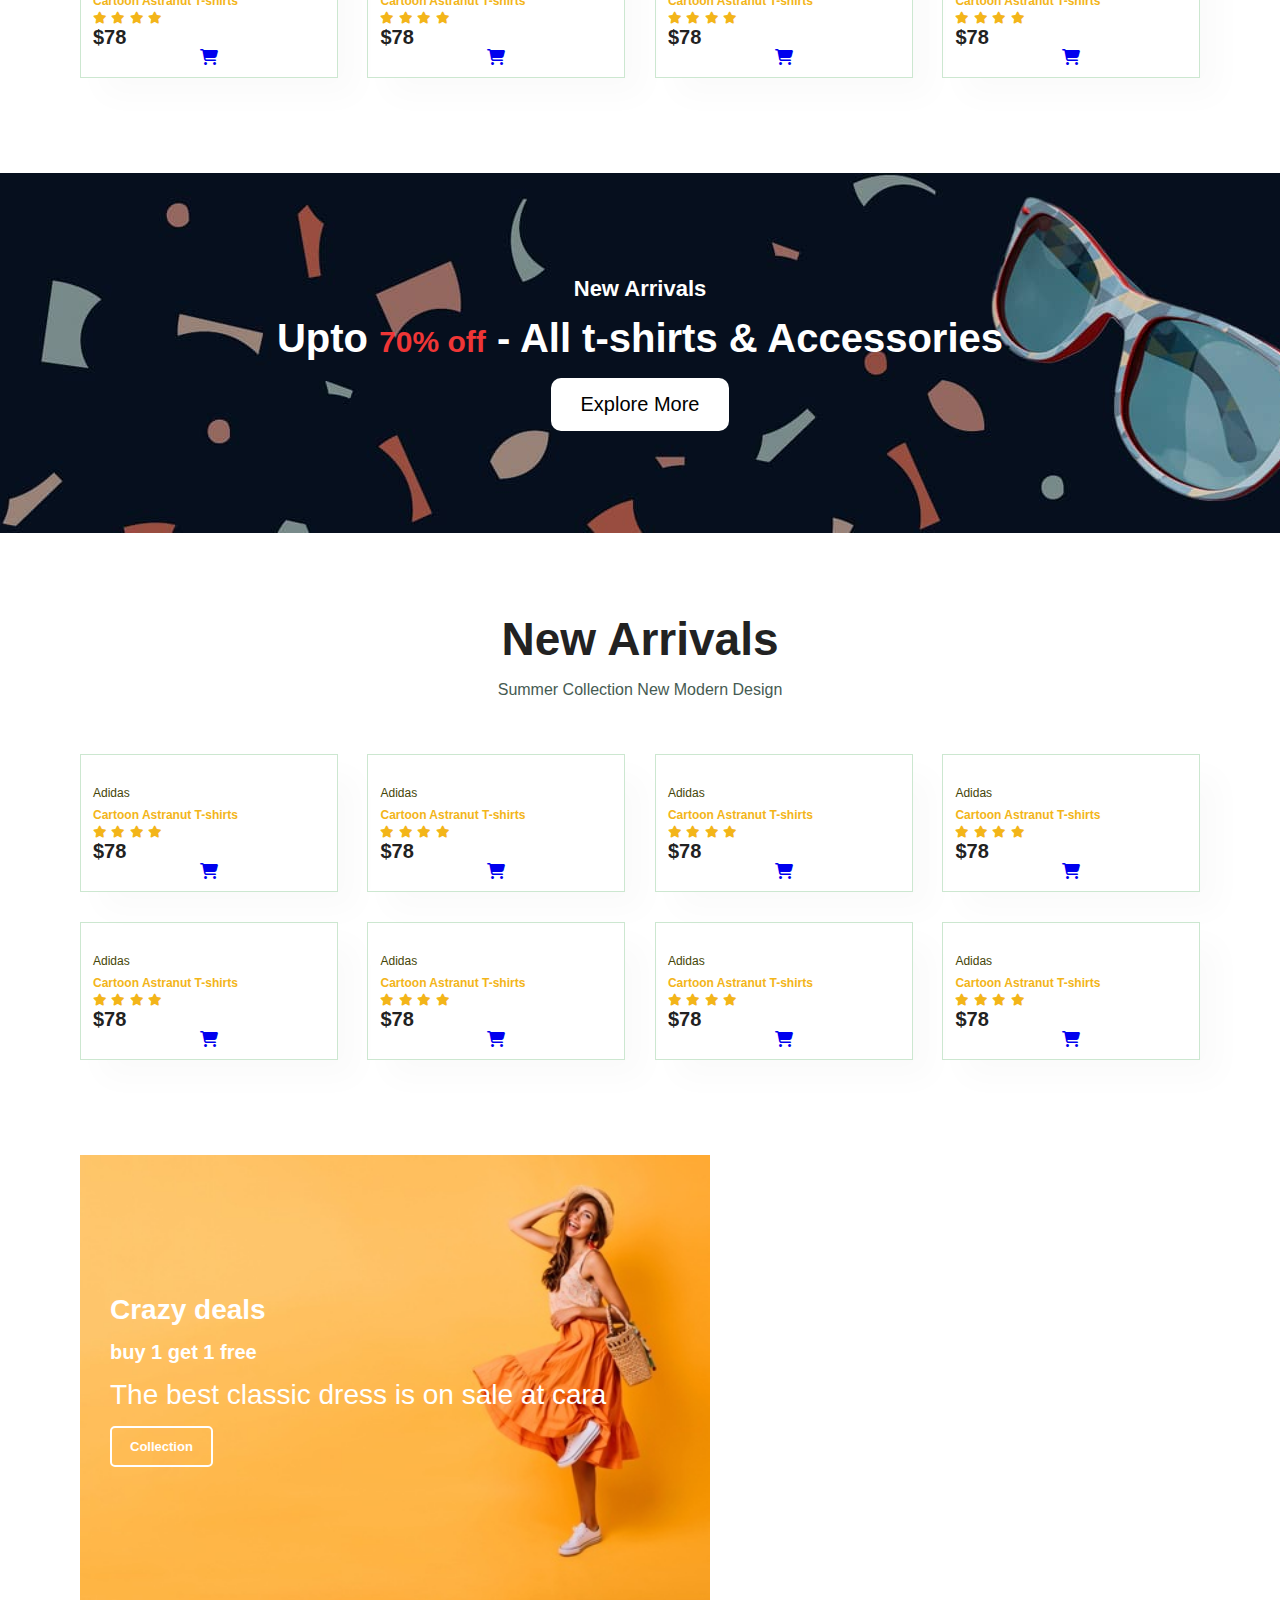
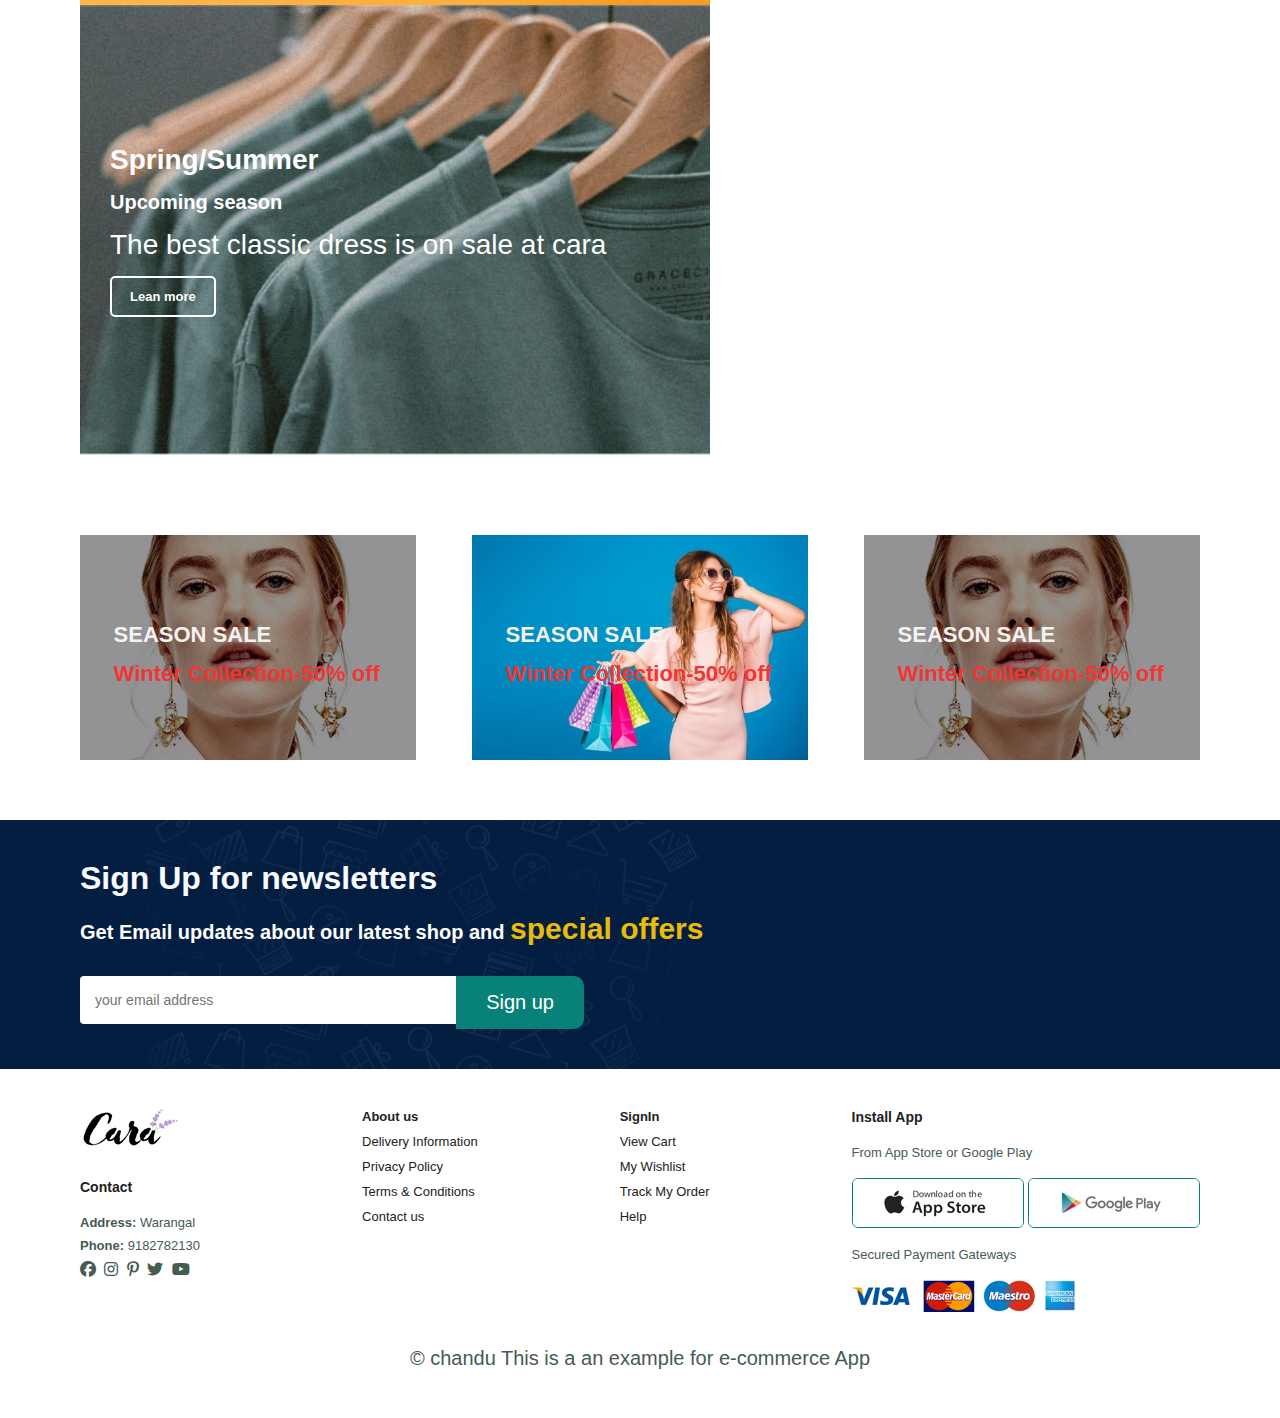
==== commit 2532ab7b: "adding media queries1" ====
--- a/index.html
+++ b/index.html
@@ -31,10 +31,13 @@
             </ul>
         </div>
         <div id="mobile">
+            <a href=""><svg xmlns="http://www.w3.org/2000/svg" width="30px" height="30px"
+                viewBox="0 0 576 512"><!--! Font Awesome Pro 6.4.0 by @fontawesome - https://fontawesome.comense - https://fontawesome.comense (Commercial License) Copyright 2023 Fonticons, Inc. -->
+                <path
+                    d="M0 24C0 10.7 10.7 0 24 0H69.5c22 0 41.5 12.8 50.6 32h411c26.3 0 45.5 25 38.6 50.4l-41 152.3c-8.5 31.4-37 53.3-69.5 53.3H170.7l5.4 28.5c2.2 11.3 12.1 19.5 23.6 19.5H488c13.3 0 24 10.7 24 24s-10.7 24-24 24H199.7c-34.6 0-64.3-24.6-70.7-58.5L77.4 54.5c-.7-3.8-4-6.5-7.9-6.5H24C10.7 48 0 37.3 0 24zM128 464a48 48 0 1 1 96 0 48 48 0 1 1 -96 0zm336-48a48 48 0 1 1 0 96 48 48 0 1 1 0-96z" />
+            </svg> </a>
             <i id="bar" class="fas fa-outdent"> </i>
-            <li>
-                
-            </svg> </a></li>
+            
         </div>
     </section>
     <section id="hero">
--- a/style.css
+++ b/style.css
@@ -526,12 +526,24 @@
   right:-300px ;
   height: 100vh;
   background-color:#e3e6f3;
-  box-shadow: 0 40px 60px rgba(0, 0,0, 0.1);
+  box-shadow: 0 40px 60px rgba(220, 206, 206, 0.1);
   padding: 80px 0 0 10px;
 
 }   
+
 #navbar li{
     margin-bottom: 25px;
 }
+#mobile{
+  display: flex;
+  align-items: center;
+}
+
+#mobile{
+  color: #1a1a1a;
+  font-size: 24px;
+  padding-left: 20px;
+}
     
-}+}
+
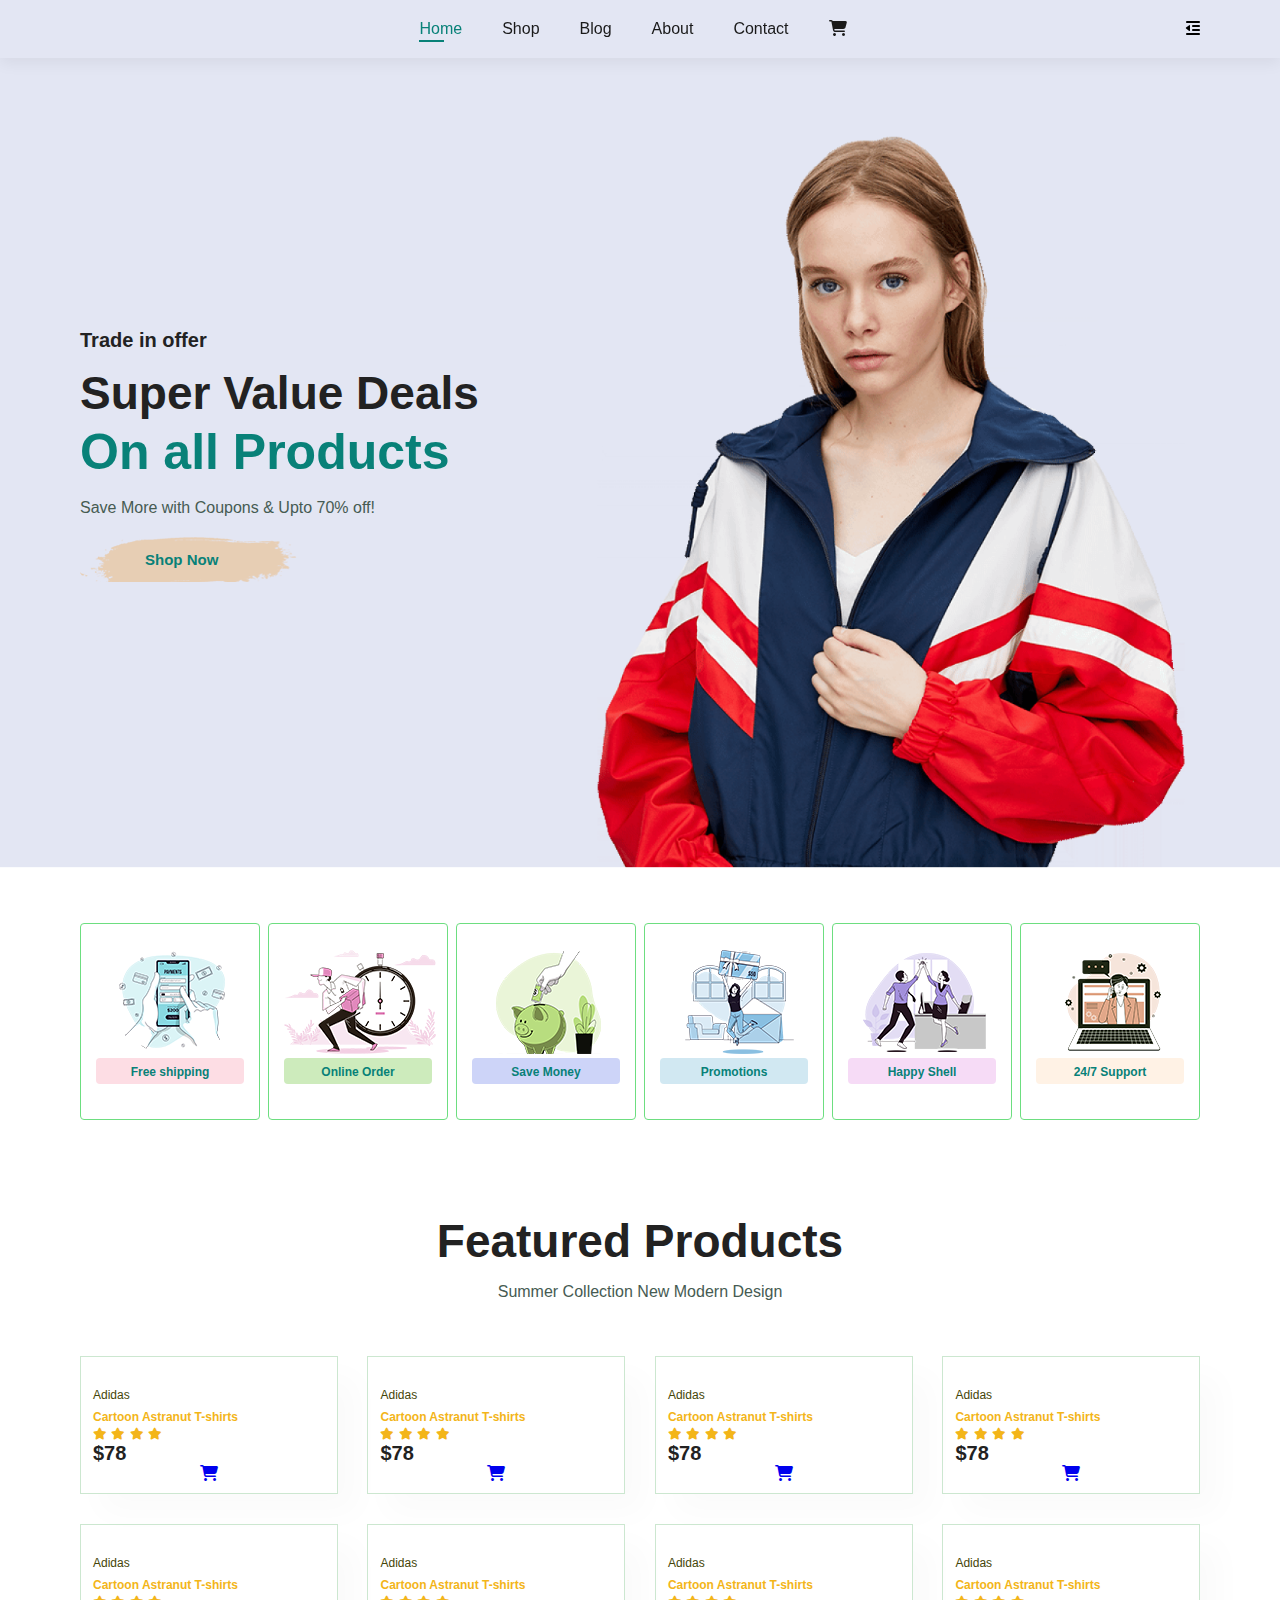
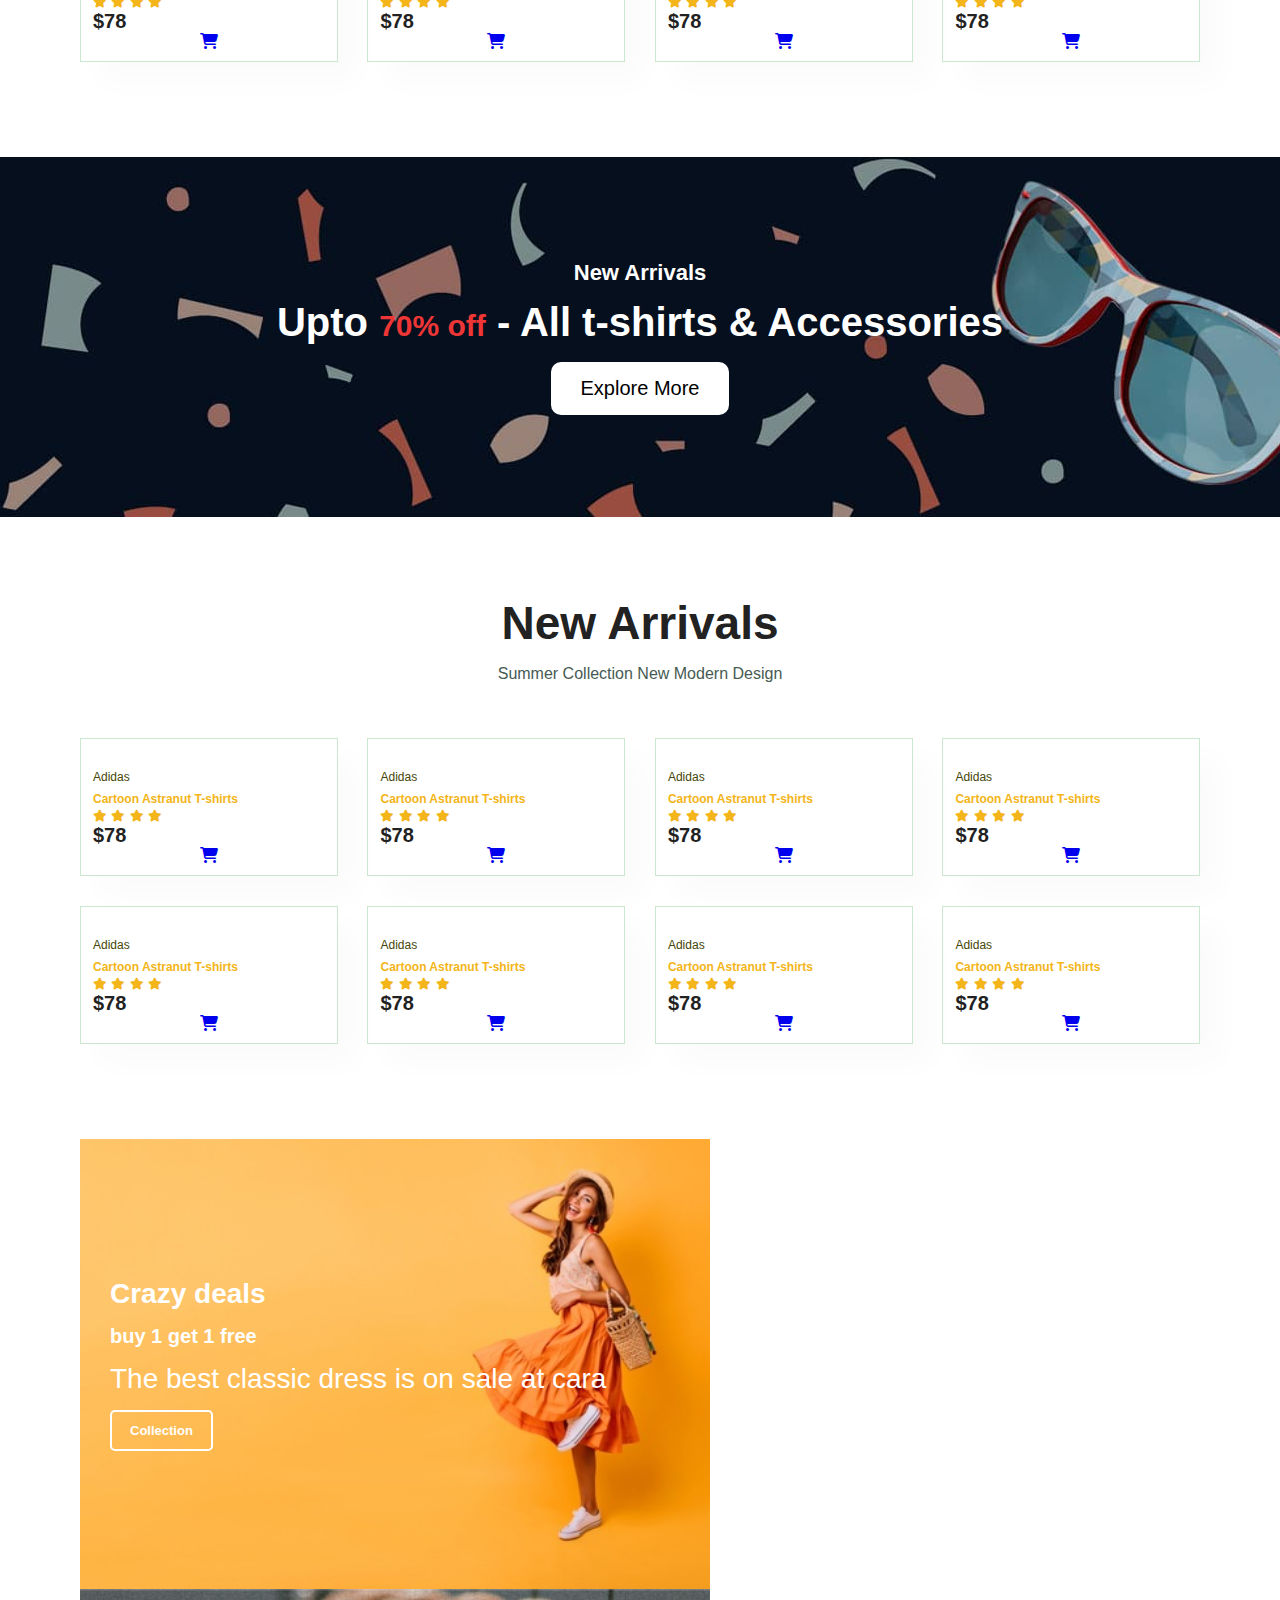
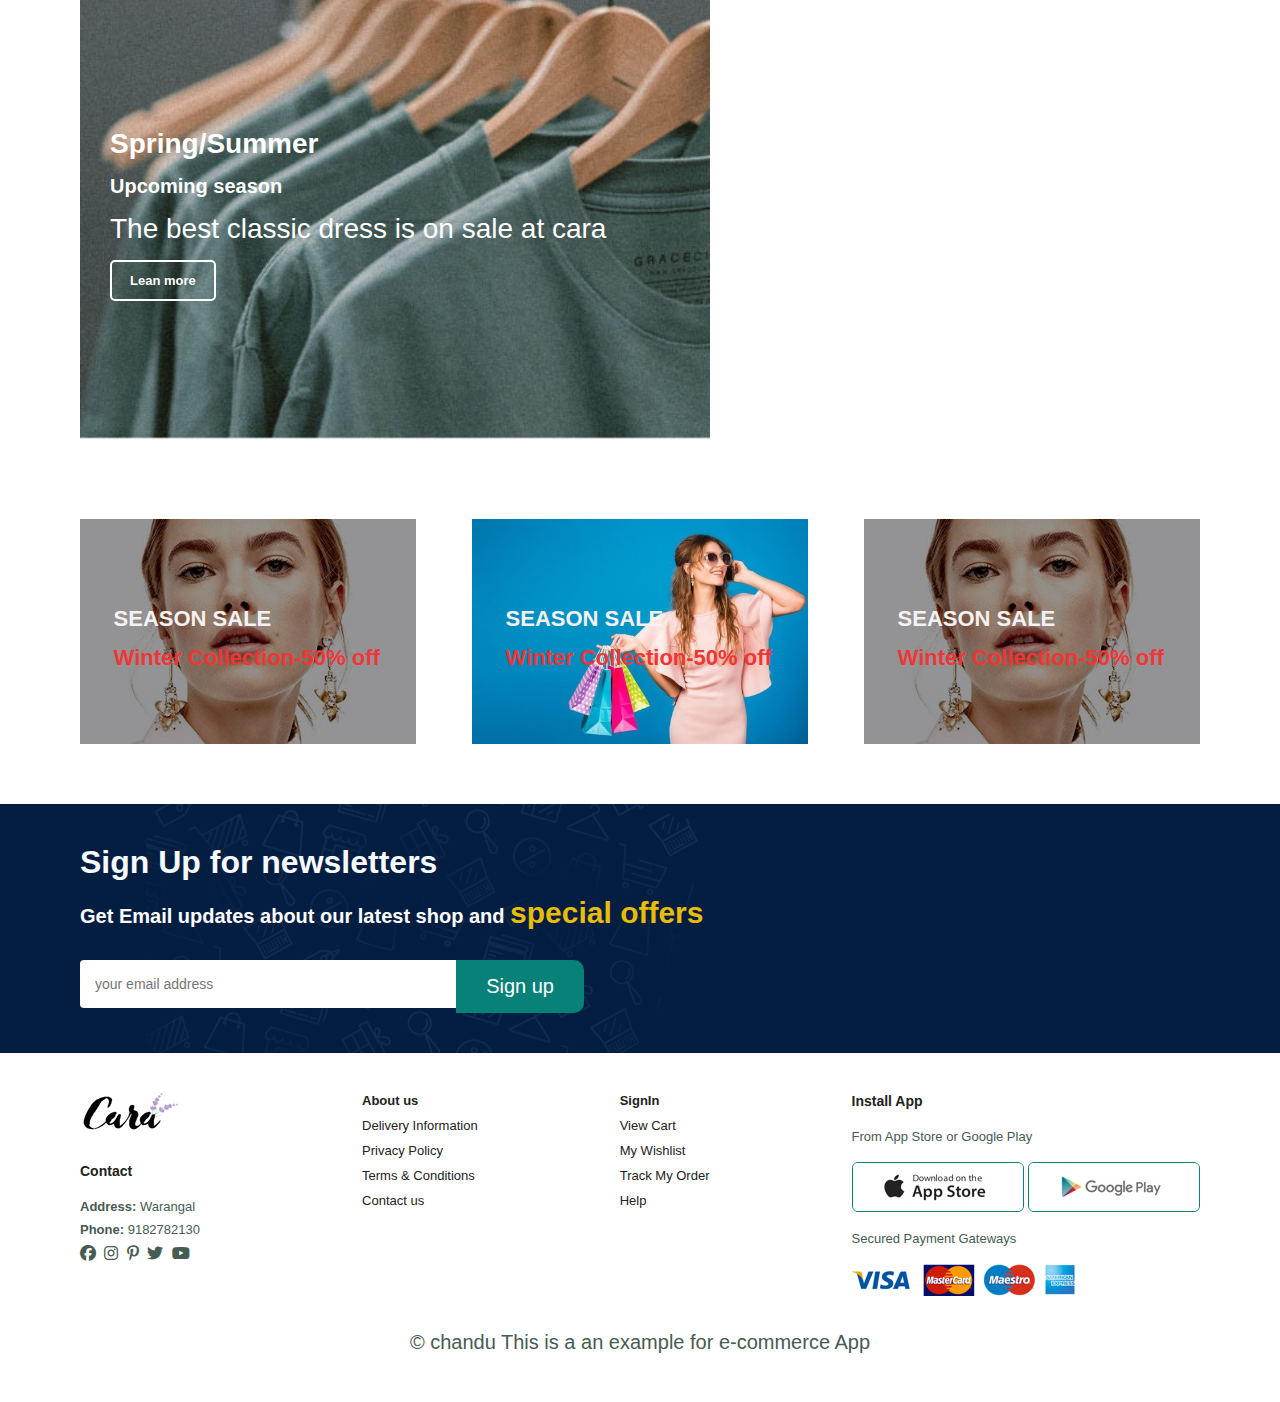
==== commit 48cbb3f7: "index page completed" ====
--- a/index.html
+++ b/index.html
@@ -27,15 +27,12 @@
                 <li><a href="blog.html">Blog</a></li>
                 <li><a href="about.html">About</a></li>
                 <li><a href="contact.html">Contact</a></li>
-             
+                <li id="lg-bag"><a href="cart.html"><i class="fa-solid fa-cart-shopping"></i></a></li>
+                <a href="#" id="close"><i class="fa-sharp fa-solid fa-xmark"></i></a>
             </ul>
         </div>
         <div id="mobile">
-            <a href=""><svg xmlns="http://www.w3.org/2000/svg" width="30px" height="30px"
-                viewBox="0 0 576 512"><!--! Font Awesome Pro 6.4.0 by @fontawesome - https://fontawesome.comense - https://fontawesome.comense (Commercial License) Copyright 2023 Fonticons, Inc. -->
-                <path
-                    d="M0 24C0 10.7 10.7 0 24 0H69.5c22 0 41.5 12.8 50.6 32h411c26.3 0 45.5 25 38.6 50.4l-41 152.3c-8.5 31.4-37 53.3-69.5 53.3H170.7l5.4 28.5c2.2 11.3 12.1 19.5 23.6 19.5H488c13.3 0 24 10.7 24 24s-10.7 24-24 24H199.7c-34.6 0-64.3-24.6-70.7-58.5L77.4 54.5c-.7-3.8-4-6.5-7.9-6.5H24C10.7 48 0 37.3 0 24zM128 464a48 48 0 1 1 96 0 48 48 0 1 1 -96 0zm336-48a48 48 0 1 1 0 96 48 48 0 1 1 0-96z" />
-            </svg> </a>
+                
             <i id="bar" class="fas fa-outdent"> </i>
             
         </div>
@@ -74,7 +71,6 @@
             <h6>24/7 Support</h6>
         </div>
     </section>
-
 
     <section id="product1" class="section-p1">
         <h2>Featured Products </h2>
--- a/style.css
+++ b/style.css
@@ -85,6 +85,9 @@
   align-items: center;
   justify-self: center;
 }
+#close {
+  display: none;
+}
 #navbar li {
   list-style: none;
   padding: 0 20px;
@@ -445,105 +448,212 @@
   border-bottom-left-radius: 0px;
 }
 
-footer{
-    display: flex;
-    flex-wrap: wrap;
-    justify-content: space-between;    
-}
-
-footer .col{
+footer {
+  display: flex;
+  flex-wrap: wrap;
+  justify-content: space-between;
+}
+
+footer .col {
+  display: flex;
+  flex-direction: column;
+  align-items: flex-start;
+  margin-bottom: 20px;
+}
+
+footer .logo {
+  margin-bottom: 30px;
+}
+footer h4 {
+  font-size: 14px;
+  padding-bottom: 20px;
+}
+footer p {
+  font-size: 13px;
+  margin: 0 0 8px 0;
+  text-decoration: none;
+}
+footer a {
+  font-size: 13px;
+  text-decoration: none;
+  color: #222;
+  margin-bottom: 10px;
+}
+
+footer .follow i {
+  color: #465b52;
+  padding-right: 4px;
+  cursor: pointer;
+}
+footer .install .row img {
+  border: 1px solid #088178;
+  border-radius: 6px;
+}
+
+footer .install img {
+  margin: 10px 0 15px 0;
+}
+
+footer .follow i:hover,
+footer a:hover {
+  color: #088178;
+}
+
+footer .copyright {
+  width: 100%;
+  text-align: center;
+}
+
+footer .copyright p {
+  font-size: 20px;
+}
+/* shop page */
+
+/* single product  */
+
+/* blog page  */
+
+/* about page  */
+
+/* Media query*/
+@media (max-width: 799px) {
+  .section-p1 {
+    padding: 40px 40px;
+  }
+  #navbar {
     display: flex;
     flex-direction: column;
     align-items: flex-start;
-    margin-bottom:20px;
-}
- 
-footer .logo{
-    margin-bottom: 30px;     
-}
-footer h4{
-    font-size:14px;
-    padding-bottom:20px;
-}
-footer p{
-    font-size:13px;        
-    margin: 0 0  8px 0;
-    text-decoration: none;       
-
-}
-footer a{
-    font-size:13px; 
-    text-decoration: none;       
+    justify-content: center;
+    position: fixed;
+    top: 0;
+    right: -300px;
+    height: 100vh;
+    background-color: #e3e6f3;
+    box-shadow: 0 40px 60px rgba(220, 206, 206, 0.1);
+    padding: 40px 0 0 10px;
+    transition: 0.3s;
+  }
+  #navbar.active {
+    right: 0px;
+  }
+
+  #navbar li {
+    margin-top: 0px;
+    margin-bottom: 50px;
+  }
+  #mobile {
+    display: flex;
+    align-items: center;
+  }
+
+  #mobile {
+    color: #1a1a1a;
+    font-size: 24px;
+    padding-left: 20px;
+  }
+
+  #close {
+    display: initial;
+    position: absolute;
+    top: 30px;
+    left: 30px;
     color: #222;
-    margin-bottom:10px;
-}
-
-
-footer .follow i{
-    color:#465b52; 
-    padding-right: 4px;
-    cursor: pointer;
-}
-footer .install .row img{
-    border: 1px solid #088178;
-    border-radius:6px;
-    
-}
-
-footer .install img{
-    margin:10px  0  15px  0;
-}
-
-footer .follow i:hover,footer a:hover{
-    color:#088178;
-}
-
-footer .copyright{
-        width:100%;
-        text-align:center;
-}
-
-footer .copyright p{
-    font-size:20px;
-}
-/* shop page */
-
-/* single product  */
-
-/* blog page  */
-
-/* about page  */
-
-/* Media query*/
-@media(max-width:799px) {
-#navbar {
-  display: flex;
-  flex-direction: column;
-  align-items:flex-start;
-  justify-content: center;
-  position: fixed;
-  top: 0;
-  right:-300px ;
-  height: 100vh;
-  background-color:#e3e6f3;
-  box-shadow: 0 40px 60px rgba(220, 206, 206, 0.1);
-  padding: 80px 0 0 10px;
-
-}   
-
-#navbar li{
-    margin-bottom: 25px;
-}
-#mobile{
-  display: flex;
-  align-items: center;
-}
-
-#mobile{
-  color: #1a1a1a;
-  font-size: 24px;
-  padding-left: 20px;
-}
-    
-}
-
+    font-size: 24px;
+  }
+  #lg-bag {
+    display: none;
+  }
+  #hero {
+    height: 60vh;
+    padding: 0 80px;
+    background-position: top 30% right 30%;
+  }
+  #feature {
+    justify-content: space-evenly;
+  }
+  #feature .fe-box {
+    margin: 15px 15px;
+  }
+  #product1 .pro-container {
+    justify-content: space-evenly;
+  }
+  #product1 .pro {
+    margin: 15px;
+  }
+  #banner {
+    height: 30vh;
+  }
+  #sm-banner .banner-box {
+    min-width: 100%;
+    height: 50vh;
+  }
+  #banner3 {
+    padding: 0px 40px;
+  }
+  #banner3 .banner-box {
+    width: 30%;
+  }
+
+  #newsletter .form {
+    width: 70%;
+  }
+}
+
+@media (max-width: 477px) {
+  .section-p1 {
+    padding: 20px;
+  }
+  #header {
+    padding: 10px 30px;
+  }
+  h2 {
+    font-size: 32px;
+  }
+  h1 {
+    font-size: 50px;
+  }
+  #hero {
+    padding: 0 20px;
+    background-position: 55%;
+  }
+  #feature {
+    justify-content: space-between;
+  }
+  #feature .fe-box {
+    width: 155px;
+    margin: 0 0 15px 0;
+  }
+  #product1 .pro {
+    width: 100%;
+  }
+  #banner {
+    height: 40vh;
+  }
+  #sm-banner .banner-box {
+    height: 40vh;
+  }
+  #sm-banner .banner-box2 {
+    margin-top: 20px;
+  }
+
+  #banner3 {
+    padding: 0px 20px;
+  }
+
+  #banner3 .banner-box {
+    width: 100%;
+  }
+
+  #newsletter {
+    padding: 40px 20px ;
+  }
+
+  #newsletter .form {
+    width: 100%;
+  }
+
+  footer .copyright{
+    text-align: start;
+  }
+}
